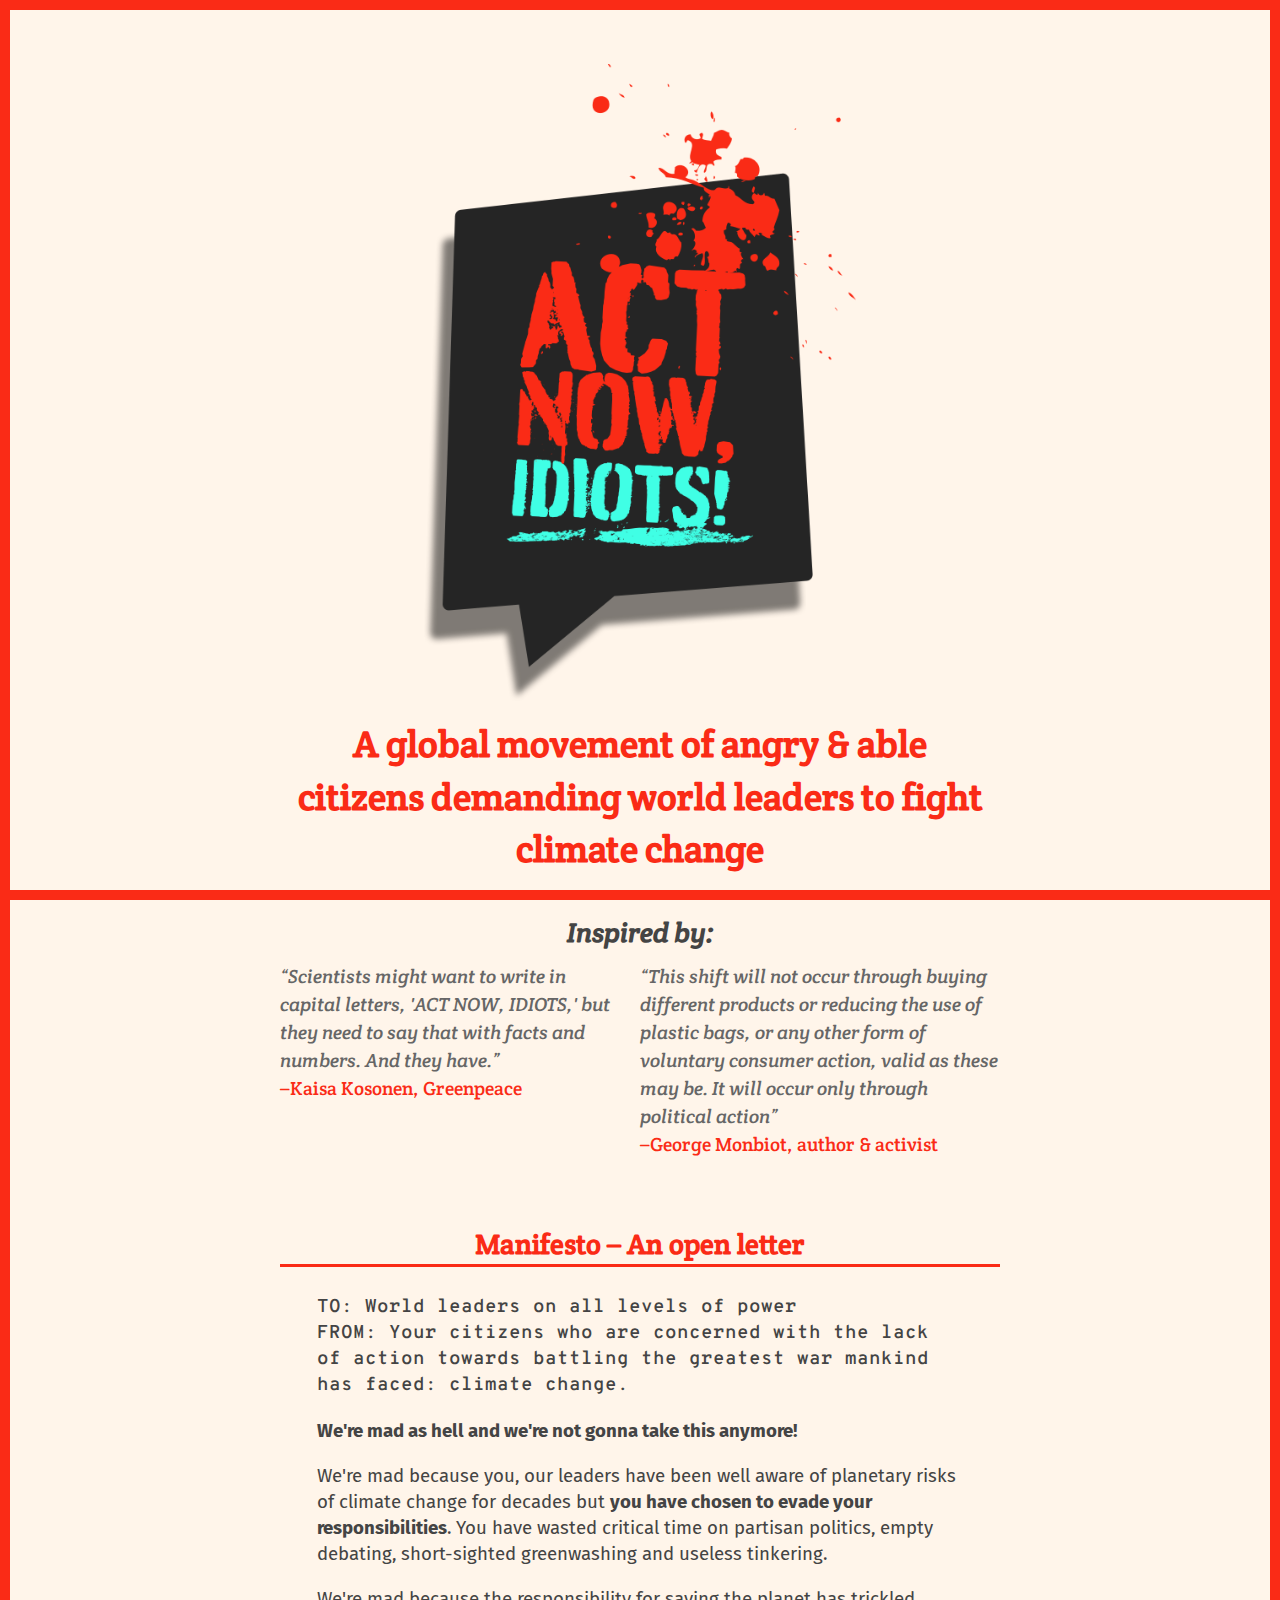
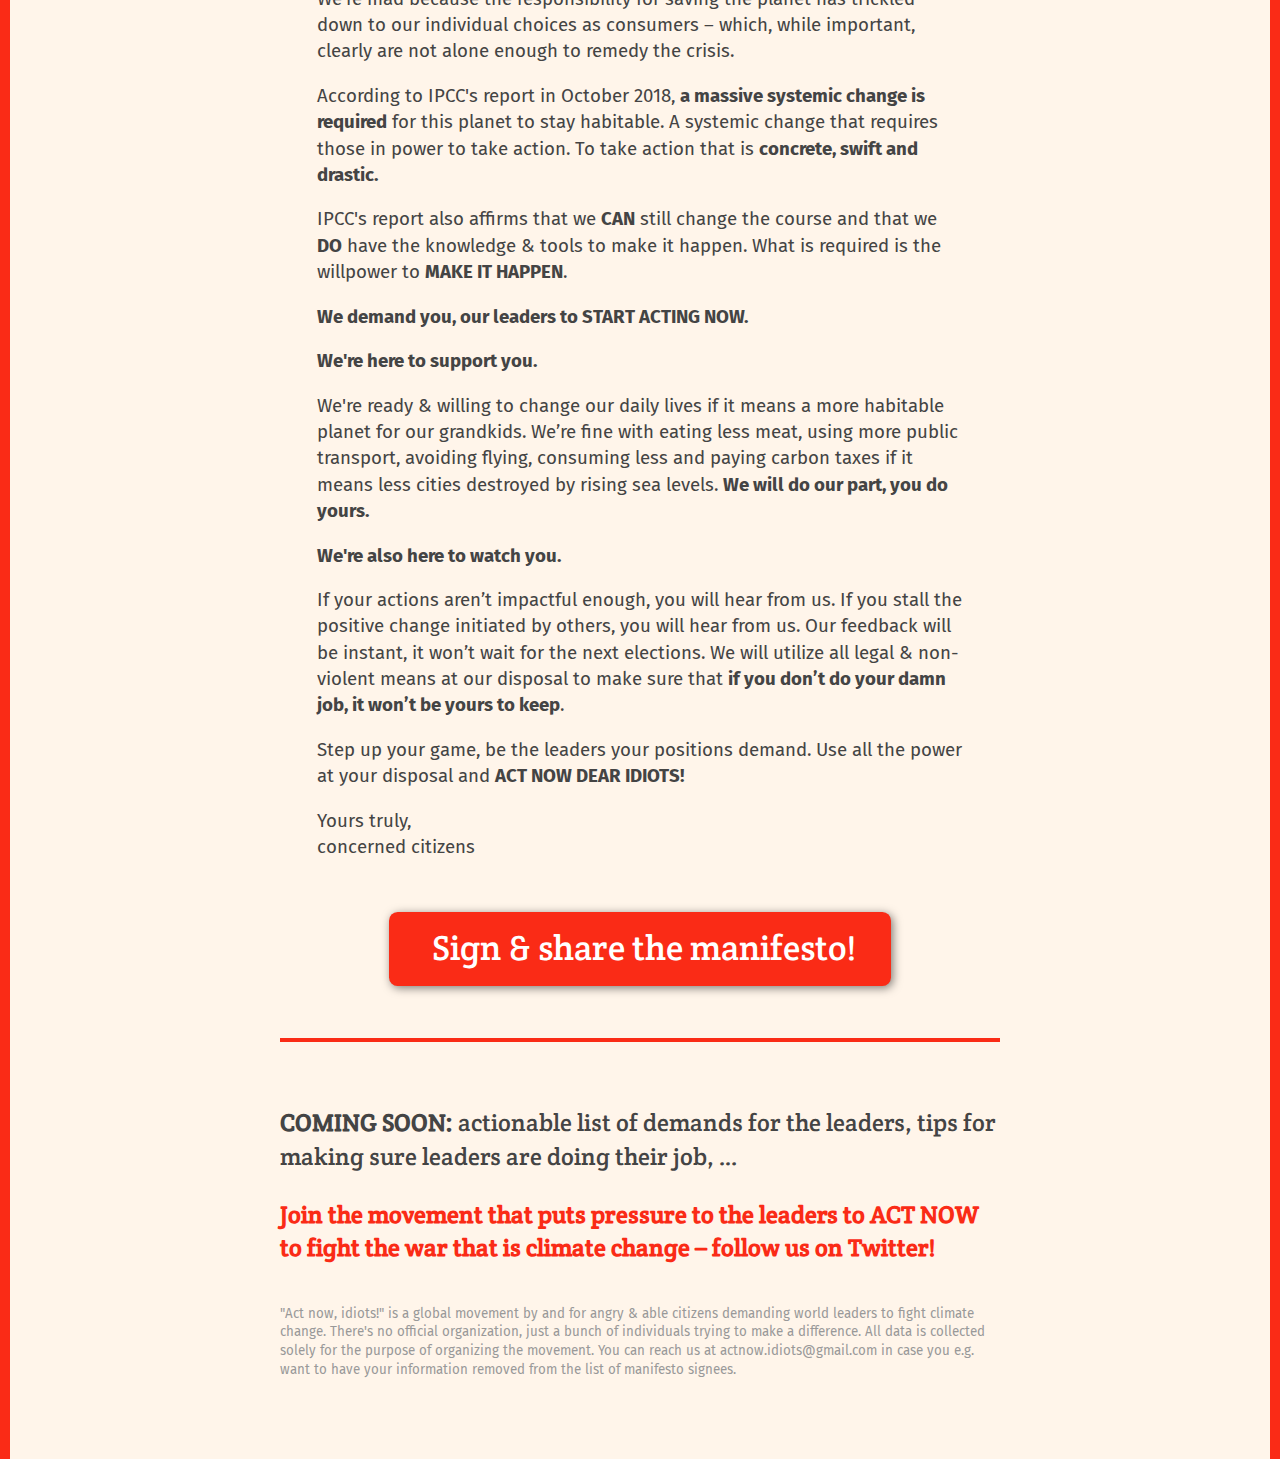
==== index.html @ abe006dc "new sharing image" ====
<!doctype html>
<html class="no-js" lang="en">

<head>
    <meta charset="utf-8">
    <meta http-equiv="x-ua-compatible" content="ie=edge">
    <title>ACT NOW, IDIOTS!</title>
    <meta name="description" content="">
    <meta name="viewport" content="width=device-width, initial-scale=1, shrink-to-fit=no">

    <!-- COMMON TAGS -->
    <meta charset="utf-8">
    <title>ACT NOW, IDIOTS!</title>
    <!-- Search Engine -->
    <meta name="description" content="A global movement of angry & able citizens demanding world leaders to fight climate change">
    <meta name="image" content="http://actnowidiots.org/img/postv2.png">
    <!-- Schema.org for Google -->
    <meta itemprop="name" content="ACT NOW, IDIOTS!">
    <meta itemprop="description" content="A global movement of angry & able citizens demanding world leaders to fight climate change">
    <meta itemprop="image" content="http://actnowidiots.org/img/postv2.png">
    <!-- Twitter -->
    <meta name="twitter:card" content="summary">
    <meta name="twitter:title" content="ACT NOW, IDIOTS!">
    <meta name="twitter:description" content="A global movement of angry & able citizens demanding world leaders to fight climate change">
    <meta name="twitter:site" content="@ActNowIdiots">
    <meta name="twitter:image:src" content="http://actnowidiots.org/img/postv2.png">
    <!-- Open Graph general (Facebook, Pinterest & Google+) -->
    <meta name="og:title" content="ACT NOW, IDIOTS!">
    <meta name="og:description" content="A global movement of angry & able citizens demanding world leaders to fight climate change">
    <meta name="og:image" content="http://actnowidiots.org/img/postv2.png">
    <meta name="og:url" content="http://ActNowIdiots.org">
    <meta name="og:site_name" content="ACT NOW, IDIOTS!">
    <meta name="og:type" content="website">


    <link rel="manifest" href="site.webmanifest">
    <link rel="apple-touch-icon" href="icon.png">
    <!-- Place favicon.ico in the root directory -->
    <link href="https://fonts.googleapis.com/css?family=Crete+Round:400,400i|Fira+Sans:400,700|Overpass+Mono:600" rel="stylesheet">

    <link rel="stylesheet" href="https://use.fontawesome.com/releases/v5.3.1/css/all.css" integrity="sha384-mzrmE5qonljUremFsqc01SB46JvROS7bZs3IO2EmfFsd15uHvIt+Y8vEf7N7fWAU" crossorigin="anonymous">

    <link rel="stylesheet" href="css/normalize.css">
    <link rel="stylesheet" href="css/main.css">
    <script>
        window.onload = function() {

            function getParameterByName(name, url) {
                if (!url) url = window.location.href;
                name = name.replace(/[\[\]]/g, '\\$&');
                var regex = new RegExp('[?&]' + name + '(=([^&#]*)|&|#|$)'),
                    results = regex.exec(url);
                if (!results) return null;
                if (!results[2]) return '';
                return decodeURIComponent(results[2].replace(/\+/g, ' '));
            }

            if (getParameterByName('signed') == "true") {
                document.getElementById('sign').classList.add('hidden');
                document.getElementById('share').classList.remove('hidden');
            }
        };

    </script>
</head>

<body>
    <!--[if lte IE 9]>
    <p class="browserupgrade">You are using an <strong>outdated</strong> browser. Please <a href="https://browsehappy.com/">upgrade your browser</a> to improve your experience and security.</p>
  <![endif]-->

    <article>
        <h1><img src="img/actnowidiots2.png" alt="ACT NOW, IDIOTS!" /></h1>

        <h2>A global movement of angry & able citizens demanding world leaders to fight climate change</h2>

        <h4>Inspired by:</h4>

        <div class="quotes clearfix">
            <blockquote>
                <a href="https://www.bbc.com/news/science-environment-45775309" target="_blank">
                    &ldquo;Scientists might want to write in capital letters, 'ACT NOW, IDIOTS,' but they need to say that with facts and numbers. And they have.&rdquo;
                    <cite>–Kaisa Kosonen, Greenpeace</cite>
                </a>
            </blockquote>

            <blockquote>
                <a href="https://twitter.com/GeorgeMonbiot/status/1049207199527051264" target="_blank">
                    &ldquo;This shift will not occur through buying different products or reducing the use of plastic bags, or any other form of voluntary consumer action, valid as these may be. It will occur only through political action&rdquo;
                    <cite>–George Monbiot, author & activist</cite>
                </a>
            </blockquote>
        </div>
        <section id="manifesto">

            <h3>Manifesto – An open letter</h3>

            <p class="intro">TO: World leaders on all levels of power<br />
                FROM: Your citizens who are concerned with the lack of action towards battling the greatest war mankind has faced: climate change.
            </p>

            
<p><b>We're mad as hell and we're not gonna take this anymore!</b></p>

<p>We're mad because you, our leaders have been well aware of planetary risks of climate change for decades but <b>you have chosen to evade your responsibilities</b>. You have wasted critical time on partisan politics, empty debating, short-sighted greenwashing and useless tinkering.</p>

<p>We're mad because the responsibility for saving the planet has trickled down to our individual choices as consumers – which, while important, clearly are not alone enough to remedy the crisis. </p>

            <p class="marker"><i class="fas fa-angle-double-left"></i> <i class="fas fa-angle-double-right"></i></p>

<p>According to IPCC's report in October 2018, <b>a massive systemic change is required</b> for this planet to stay habitable. A systemic change that requires those in power to take action. To take action that is <b>concrete, swift and drastic.</b></p>

<p>IPCC's report also affirms that we <b>CAN</b> still change the course and that we <b>DO</b> have the knowledge & tools to make it happen. What is required is the willpower to <b>MAKE IT HAPPEN</b>.</p>

            <p><b>We demand you, our leaders to START ACTING NOW.</b></p>


            <p class="marker"><i class="fas fa-angle-double-left"></i> <i class="fas fa-angle-double-right"></i></p>
            
            
            <p><b>We're here to support you.</b></p>

<p>We're ready & willing to change our daily lives if it means a more habitable planet for our grandkids. We’re fine with eating less meat, using more public transport, avoiding flying, consuming less and paying carbon taxes if it means less cities destroyed by rising sea levels. <b>We will do our part, you do yours.</b></p>

            <p class="marker"><i class="fas fa-angle-double-left"></i> <i class="fas fa-angle-double-right"></i></p>

<p><b>We're also here to watch you.</b></p>

<p>If your actions aren’t impactful enough, you will hear from us. If you stall the positive change initiated by others, you will hear from us. Our feedback will be instant, it won’t wait for the next elections. We will utilize all legal & non-violent means at our disposal to make sure that <b>if you don’t do your damn job, it won’t be yours to keep</b>.</p>

<p class="marker"><i class="fas fa-angle-double-left"></i> <i class="fas fa-angle-double-right"></i></p>
            
<p>Step up your game, be the leaders your positions demand. Use all the power at your disposal and <b>ACT NOW DEAR IDIOTS!</b></p>
            

            <p>Yours truly,<br />
                concerned citizens</p>
        </section>


        <section id="sign">

            <button id="sign-button"><i class="fas fa-file-signature"></i> Sign &amp; share the manifesto! </button>

            <script src="https://embed.typeform.com/embed.js"></script>
            <script>
                let popup;
                window.addEventListener('DOMContentLoaded', function() {
                    popup = window.typeformEmbed.makePopup('https://actnowidiots.typeform.com/to/Dj1Xk2', {
                        autoClose: 1,
                        hideHeaders: true,
                        hideFooter: true,
                        onSubmit: function() {
                            console.log('Typeform successfully submitted');
                            window.location.href = 'http://ActNowIdiots.org/?signed=true#share'
                        }
                    });

                })
                document.getElementById('sign-button').addEventListener('click', function() {
                    popup.open();
                });

            </script>
        </section>

        <section id="share" class="hidden">

            <p class="thanks"><i class="far fa-check-circle"></i> Thank you for signing the manifesto!</p>
                <p class="thanks">
            We'll publish the list of signees on this site soon. <b>Now, let's get the word out!</b></p>


            <h3>Send the open letter to leaders</h3>

            <p>Demand your leaders to start making a difference! Send the full open letter them directly via email. Tip: you can usually find your local leaders' email addresses at your local parliament's website!</p>

                <a href="mailto:?subject=Act%20now%2C%20idiots!%20An%20open%20letter%20to%20world%20leaders&body=TO%3A%20World%20leaders%20on%20all%20levels%20of%20power%0AFROM%3A%20Your%20citizens%20who%20are%20concerned%20with%20the%20lack%20of%20action%20towards%20battling%20the%20greatest%20war%20mankind%20has%20faced%3A%20climate%20change.%0A%0AWe're%20mad%20as%20hell%20and%20we're%20not%20gonna%20take%20this%20anymore!%20%0A%0AWe're%20mad%20because%20you%2C%20our%20leaders%20have%20been%20well%20aware%20of%20planetary%20risks%20of%20climate%20change%20for%20decades%20but%20you%20have%20chosen%20to%20evade%20your%20responsibilities.%20You%20have%20wasted%20critical%20time%20on%20partisan%20politics%2C%20empty%20debating%2C%20short-sighted%20greenwashing%20and%20useless%20tinkering.%0A%0AWe're%20mad%20because%20the%20responsibility%20for%20saving%20the%20planet%20has%20trickled%20down%20to%20our%20individual%20choices%20as%20consumers%20%E2%80%93%20which%2C%20while%20important%2C%20clearly%20are%20not%20alone%20enough%20to%20remedy%20the%20crisis.%20%0A%0A%0AAccording%20to%20IPCC's%20report%20in%20October%202018%2C%20a%20massive%20systemic%20change%20is%20required%20for%20this%20planet%20to%20stay%20habitable.%20A%20systemic%20change%20that%20requires%20those%20in%20power%20to%20take%20action.%20To%20take%20action%20that%20is%20concrete%2C%20swift%20and%20drastic.%20%0A%0AIPCC's%20report%20also%20affirms%20that%20we%20CAN%20still%20change%20the%20course%20and%20that%20we%20DO%20have%20the%20knowledge%20%26%20tools%20to%20make%20it%20happen.%20What%20is%20required%20is%20the%20willpower%20to%20MAKE%20IT%20HAPPEN.%20%0A%0AWe%20demand%20you%2C%20our%20leaders%20to%20START%20ACTING%20NOW.%20%0A%0A%0AWe're%20here%20to%20support%20you.%20%0A%0AWe're%20ready%20%26%20willing%20to%20change%20our%20daily%20lives%20if%20it%20means%20a%20more%20habitable%20planet%20for%20our%20grandkids.%20We%E2%80%99re%20fine%20with%20eating%20less%20meat%2C%20using%20more%20public%20transport%2C%20avoiding%20flying%2C%20consuming%20less%20and%20paying%20carbon%20taxes%20if%20it%20means%20less%20cities%20destroyed%20by%20rising%20sea%20levels.%20We%20will%20do%20our%20part%2C%20you%20do%20yours.%0A%0A%0AWe're%20also%20here%20to%20watch%20you.%20%0A%0AIf%20your%20actions%20aren%E2%80%99t%20impactful%20enough%2C%20you%20will%20hear%20from%20us.%20If%20you%20stall%20the%20positive%20change%20initiated%20by%20others%2C%20you%20will%20hear%20from%20us.%20Our%20feedback%20will%20be%20instant%2C%20it%20won%E2%80%99t%20wait%20for%20the%20next%20elections.%20We%20will%20utilize%20all%20legal%20%26%20non-violent%20means%20at%20our%20disposal%20to%20make%20sure%20that%20if%20you%20don%E2%80%99t%20do%20your%20damn%20job%2C%20it%20won%E2%80%99t%20be%20yours%20to%20keep.%0A%0A%0AStep%20up%20your%20game%2C%20be%20the%20leaders%20your%20positions%20demand.%20Use%20all%20the%20power%20at%20your%20disposal%20and%20ACT%20NOW%20DEAR%20IDIOTS!%0A%0AYours%20truly%2C%20%0Aconcerned%20citizens%0A%0A---%0AVisit%20http%3A%2F%2FActNowIdiots.org%20for%20more%20information%0A" class="button"><i class="far fa-envelope"></i> Send it now</a>

            

            <h3>Share the word with your friends</h3>

            <p>
                Are your friends mad as hell too? Get them onboard, share a link to the manifesto with them. Together we're stronger!

                <div class="buttons">
                    <a href="https://twitter.com/intent/tweet?text=I%27m%20mad%20as%20hell%20and%20I%27m%20not%20gonna%20take%20this%20anymore%21%20I%20demand%20our%20leaders%20START%20ACTING%20NOW%20in%20fighting%20climate%20change.%20And%20if%20they%20don%E2%80%99t%20do%20their%20job%20I%20will%20make%20sure%20the%20job%20isn%E2%80%99t%20theirs%20to%20keep%21%0A%0AJoin%20me%20%26%20sign%20the%20manifesto%20at%20http%3A%2F%2FActNowIdiots.org%0A%23ActNowIdiots%0A" target="_blank" class="button small twitter"><i class="fab fa-twitter"></i> Twitter</a>
                    <a href="https://www.facebook.com/sharer/sharer.php?u=http%3A//ActNowIdiots.org" target="_blank" class="button small facebook"><i class="fab fa-facebook-square"></i> Facebook</a>
                    <a href="fb-messenger://share/?link=http%3A//ActNowIdiots.org" target="_blank" class="button small messenger"><i class="fab fa-facebook-messenger"></i> Messenger</a>
                    <a href="https://api.whatsapp.com/send?text=I%27m%20mad%20as%20hell%20and%20I%27m%20not%20gonna%20take%20this%20anymore%21%20I%20demand%20our%20leaders%20START%20ACTING%20NOW%20in%20fighting%20climate%20change.%20And%20if%20they%20don%E2%80%99t%20do%20their%20job%20I%20will%20make%20sure%20the%20job%20isn%E2%80%99t%20theirs%20to%20keep%21%0A%0AJoin%20me%20%26%20sign%20the%20manifesto%20at%20http%3A%2F%2FActNowIdiots.org%0A%23ActNowIdiots%0A" target="_blank" class="button small whatsapp"><i class="fab fa-whatsapp"></i> WhatsApp</a>
                    <a href="mailto:?subject=Join%20me%20in%20demanding%20actions%20on%20climate%20change!&body=I'm%20mad%20as%20hell%20and%20I'm%20not%20gonna%20take%20this%20anymore!%20I%20demand%20our%20leaders%20START%20ACTING%20NOW%20in%20fighting%20climate%20change.%20And%20if%20they%20don%E2%80%99t%20do%20their%20job%20I%20will%20make%20sure%20the%20job%20isn%E2%80%99t%20theirs%20to%20keep!%0A%0AJoin%20me%20%26%20sign%20the%20manifesto%20at%20http%3A%2F%2FActNowIdiots.org%0A%23ActNowIdiots%0A" class="button small email"><i class="far fa-envelope"></i> Email</a>
                </div>
            </p>

        </section>


        <footer>

            <p><b>COMING SOON:</b> actionable list of demands for the leaders, tips for making sure leaders are doing their job, …</p>


            <a href="http://twitter.com/ActNowIdiots"><i class="fab fa-twitter-square"></i> Join the movement that puts pressure to the leaders to ACT NOW to fight the war that is climate change – follow us on Twitter!</a>

            <section id="legal">"Act now, idiots!" is a global movement by and for angry &amp; able citizens demanding world leaders to fight climate change. There's no official organization, just a bunch of individuals trying to make a difference. All data is collected solely for the purpose of organizing the movement. You can reach us at actnow.idiots@gmail.com in case you e.g. want to have your information removed from the list of manifesto signees.</section>

        </footer>

    </article>

    <script>
        window.ga = function() {
            ga.q.push(arguments)
        };
        ga.q = [];
        ga.l = +new Date;
        ga('create', 'UA-127193168-1', 'auto');
        ga('send', 'pageview')

    </script>
    <script src="https://www.google-analytics.com/analytics.js" async defer></script>

</body>

</html>
---- css/main.css ----
/*! HTML5 Boilerplate v6.1.0 | MIT License | https://html5boilerplate.com/ */

/*
 * What follows is the result of much research on cross-browser styling.
 * Credit left inline and big thanks to Nicolas Gallagher, Jonathan Neal,
 * Kroc Camen, and the H5BP dev community and team.
 */

/* ==========================================================================
   Base styles: opinionated defaults
   ========================================================================== */

html {
    color: #444;
    font-size: 1em;
    line-height: 1.4;
}

/*
 * Remove text-shadow in selection highlight:
 * https://twitter.com/miketaylr/status/12228805301
 *
 * Vendor-prefixed and regular ::selection selectors cannot be combined:
 * https://stackoverflow.com/a/16982510/7133471
 *
 * Customize the background color to match your design.
 */

::-moz-selection {
    background: #FA2B16;
    color: white;
    text-shadow: none;
}

::selection {
    background: #FA2B16;
    color: white;
    text-shadow: none;
}

/*
 * A better looking default horizontal rule
 */

hr {
    display: block;
    height: 1px;
    border: 0;
    border-top: 1px solid #ccc;
    margin: 1em 0;
    padding: 0;
}

/*
 * Remove the gap between audio, canvas, iframes,
 * images, videos and the bottom of their containers:
 * https://github.com/h5bp/html5-boilerplate/issues/440
 */

audio,
canvas,
iframe,
img,
svg,
video {
    vertical-align: middle;
}

/*
 * Remove default fieldset styles.
 */

fieldset {
    border: 0;
    margin: 0;
    padding: 0;
}

/*
 * Allow only vertical resizing of textareas.
 */

textarea {
    resize: vertical;
}

/* ==========================================================================
   Browser Upgrade Prompt
   ========================================================================== */

.browserupgrade {
    margin: 0.2em 0;
    background: #ccc;
    color: #000;
    padding: 0.2em 0;
}

/* ==========================================================================
   Author's custom styles
   ========================================================================== */


body:before,
body:after {
    content: "";
    position: fixed;
    background: #FA2B16;
    left: 0;
    right: 0;
    height: 10px;
}

body:before {
    top: 0;
}

body:after {
    bottom: 0;
}

body {
    background-color: #FFF5EA;
    border-left: 10px solid #FA2B16;
    border-right: 10px solid #FA2B16;
    font-family: 'Crete Round', serif;
}

a {
    color: #FA2B16;
    text-decoration: none;
}


article {
    min-height: 80em;
    max-width: 45rem;
    margin: 0 auto;
    padding: 0 2em 5em 2em;
}

h1 {
    text-align: center;
    margin: 0 auto;
    width: 60%;
}

h1 img {
    width: 100%;
    padding: 2em 0;
}

h2 {
    font-size: 28pt;
    margin-top: -1.5em;
    padding: 0.25em;
    color: #FA2B16;
    text-align: center;
}

h3 {
    font-size: 28px;
    text-align: center;
    border-bottom: 3px solid #FA2B16;
    color: #FA2B16;
}

h4 {
    text-align: center;
    margin: 0;
    margin-bottom: -1em;
    font-size: 20pt;
    font-style: italic;
}

.quotes blockquote:first-child {
    width: 47%;
    margin-right: 3%;
}

blockquote {
    margin: 0;
    margin-top: 2em;
    margin-bottom: 2em;
    font-size: 14pt;
    line-height: 1.5;
    float: left;
    width: 50%;
    font-style: italic;
}

blockquote a {
    color: #666;
}

blockquote cite {
    display: block;
    color: #FA2B16;
    font-style: normal;
}

#manifesto p.intro {
    font-weight: 600;
    font-family: 'Overpass Mono', fixed;
}

p {
    font-size: 16pt;
}

#manifesto p {
    font-size: 14pt;
    font-family: 'Fira Sans', sans-serif;
    margin-left: 2em;
    margin-right: 2em;
}



.marker {
    text-align: center;
    color: #888;
}

#sign {
    border-bottom: 4px solid #FA2B16;
}

#sign-embedded {
    border: 1px solid red;
    height: 30em;
    border-radius: 1em;
    background-color: antiquewhite;
}

#share {
    background-color: antiquewhite;
    padding: 2em;
    border-radius: 1em;
    text-align: center;
}

#share p {
    font-family: 'Fira Sans', sans-serif;
}

.thanks {
    font-size: 26pt;
    margin-top: 0;
}

.thanks .far {
    display: block;
    font-size: 250%;
    margin-bottom: 0.2em;

}


button,
.button {
    background-color: #FA2B16;
    color: white;
    font-size: 26pt;
    padding: 0.5em 1em;
    border-radius: 0.25em;
    border: none;
    text-align: center;
    box-shadow: 2px 2px 10px rgba(0, 0, 0, 0.5);
    display: block;
    margin: 0 auto;
    margin-top: 1.5em;
    margin-bottom: 1.5em;
}

button i,
.button i {
    margin-right: 0.25em;
}

.button.small {
    font-family: 'Fira Sans', sans-serif;
    font-size: 16pt;
    display: inline-block;
    margin-top: 0;
    margin-bottom: 0.5em;
    margin-right: 0.5em;
}

.twitter {
    background-color: #1da1f2;
}

.facebook {
    background-color: #4267b2;
}

.messenger {
    background-color: #0084ff;
}

.whatsapp {
    background-color: #01e675;
}

.buttons {
    text-align: center;
    margin-top: 1em;
}

footer {
    max-width: 45rem;
    background-color: #FFF5EA;
    margin-top: 2em;
    padding-top: 2em;
}

footer p {
    width: 100%;
    margin: 0;
    margin-bottom: 1em;
    font-size: 18pt;
}

footer a {
    font-size: 18pt;
    font-weight: bold;
}

#legal {
    font-size: 10pt;
    font-family: 'Fira Sans', sans-serif;
    margin-top: 3em;
    color: #999;
}


/* ==========================================================================
   Helper classes
   ========================================================================== */

/*
 * Hide visually and from screen readers
 */

.hidden {
    display: none !important;
}

.show {
    display: block !important;
}

/*
 * Hide only visually, but have it available for screen readers:
 * https://snook.ca/archives/html_and_css/hiding-content-for-accessibility
 *
 * 1. For long content, line feeds are not interpreted as spaces and small width
 *    causes content to wrap 1 word per line:
 *    https://medium.com/@jessebeach/beware-smushed-off-screen-accessible-text-5952a4c2cbfe
 */

.visuallyhidden {
    border: 0;
    clip: rect(0 0 0 0);
    height: 1px;
    margin: -1px;
    overflow: hidden;
    padding: 0;
    position: absolute;
    width: 1px;
    white-space: nowrap;
    /* 1 */
}

/*
 * Extends the .visuallyhidden class to allow the element
 * to be focusable when navigated to via the keyboard:
 * https://www.drupal.org/node/897638
 */

.visuallyhidden.focusable:active,
.visuallyhidden.focusable:focus {
    clip: auto;
    height: auto;
    margin: 0;
    overflow: visible;
    position: static;
    width: auto;
    white-space: inherit;
}

/*
 * Hide visually and from screen readers, but maintain layout
 */

.invisible {
    visibility: hidden;
}

/*
 * Clearfix: contain floats
 *
 * For modern browsers
 * 1. The space content is one way to avoid an Opera bug when the
 *    `contenteditable` attribute is included anywhere else in the document.
 *    Otherwise it causes space to appear at the top and bottom of elements
 *    that receive the `clearfix` class.
 * 2. The use of `table` rather than `block` is only necessary if using
 *    `:before` to contain the top-margins of child elements.
 */

.clearfix:before,
.clearfix:after {
    content: " ";
    /* 1 */
    display: table;
    /* 2 */
}

.clearfix:after {
    clear: both;
}

/* ==========================================================================
   EXAMPLE Media Queries for Responsive Design.
   These examples override the primary ('mobile first') styles.
   Modify as content requires.
   ========================================================================== */

@media only screen and (max-width: 35em) {

    /* Style adjustments for viewports that meet the condition */


    h1 img {
        padding-top: 1em;
    }

    h2 {
        font-size: 20pt;
        line-height: 1.2;
    }

    h3 {
        font-size: 18pt;
        line-height: 1.1;
    }

    h4 {
        font-size: 16pt;
    }

    blockquote {
        float: none;
        width: 100% !important;
        font-size: 12pt;
        line-height: 1.3;
    }

    p {
        font-size: 12pt;
    }

    #manifesto p {
        font-size: 12pt;
        margin-left: 0;
        margin-right: 0
    }

    #manifesto p.intro {
        font-size: 11pt;
    }

    button,
    .button {
        font-size: 20pt;

    }

    .button.small {
        font-size: 12pt;
    }

    #share {
        padding: 0.75em;
    }

    .thanks {
        font-size: 18pt;
        line-height: 1.1;
    }
}

@media print,
(-webkit-min-device-pixel-ratio: 1.25),
(min-resolution: 1.25dppx),
(min-resolution: 120dpi) {
    /* Style adjustments for high resolution devices */
}

/* ==========================================================================
   Print styles.
   Inlined to avoid the additional HTTP request:
   https://www.phpied.com/delay-loading-your-print-css/
   ========================================================================== */

@media print {

    *,
    *:before,
    *:after {
        background: transparent !important;
        color: #000 !important;
        /* Black prints faster */
        -webkit-box-shadow: none !important;
        box-shadow: none !important;
        text-shadow: none !important;
    }

    a,
    a:visited {
        text-decoration: underline;
    }

    a[href]:after {
        content: " ("attr(href) ")";
    }

    abbr[title]:after {
        content: " ("attr(title) ")";
    }

    /*
     * Don't show links that are fragment identifiers,
     * or use the `javascript:` pseudo protocol
     */

    a[href^="#"]:after,
    a[href^="javascript:"]:after {
        content: "";
    }

    pre {
        white-space: pre-wrap !important;
    }

    pre,
    blockquote {
        border: 1px solid #999;
        page-break-inside: avoid;
    }

    /*
     * Printing Tables:
     * http://css-discuss.incutio.com/wiki/Printing_Tables
     */

    thead {
        display: table-header-group;
    }

    tr,
    img {
        page-break-inside: avoid;
    }

    p,
    h2,
    h3 {
        orphans: 3;
        widows: 3;
    }

    h2,
    h3 {
        page-break-after: avoid;
    }
}
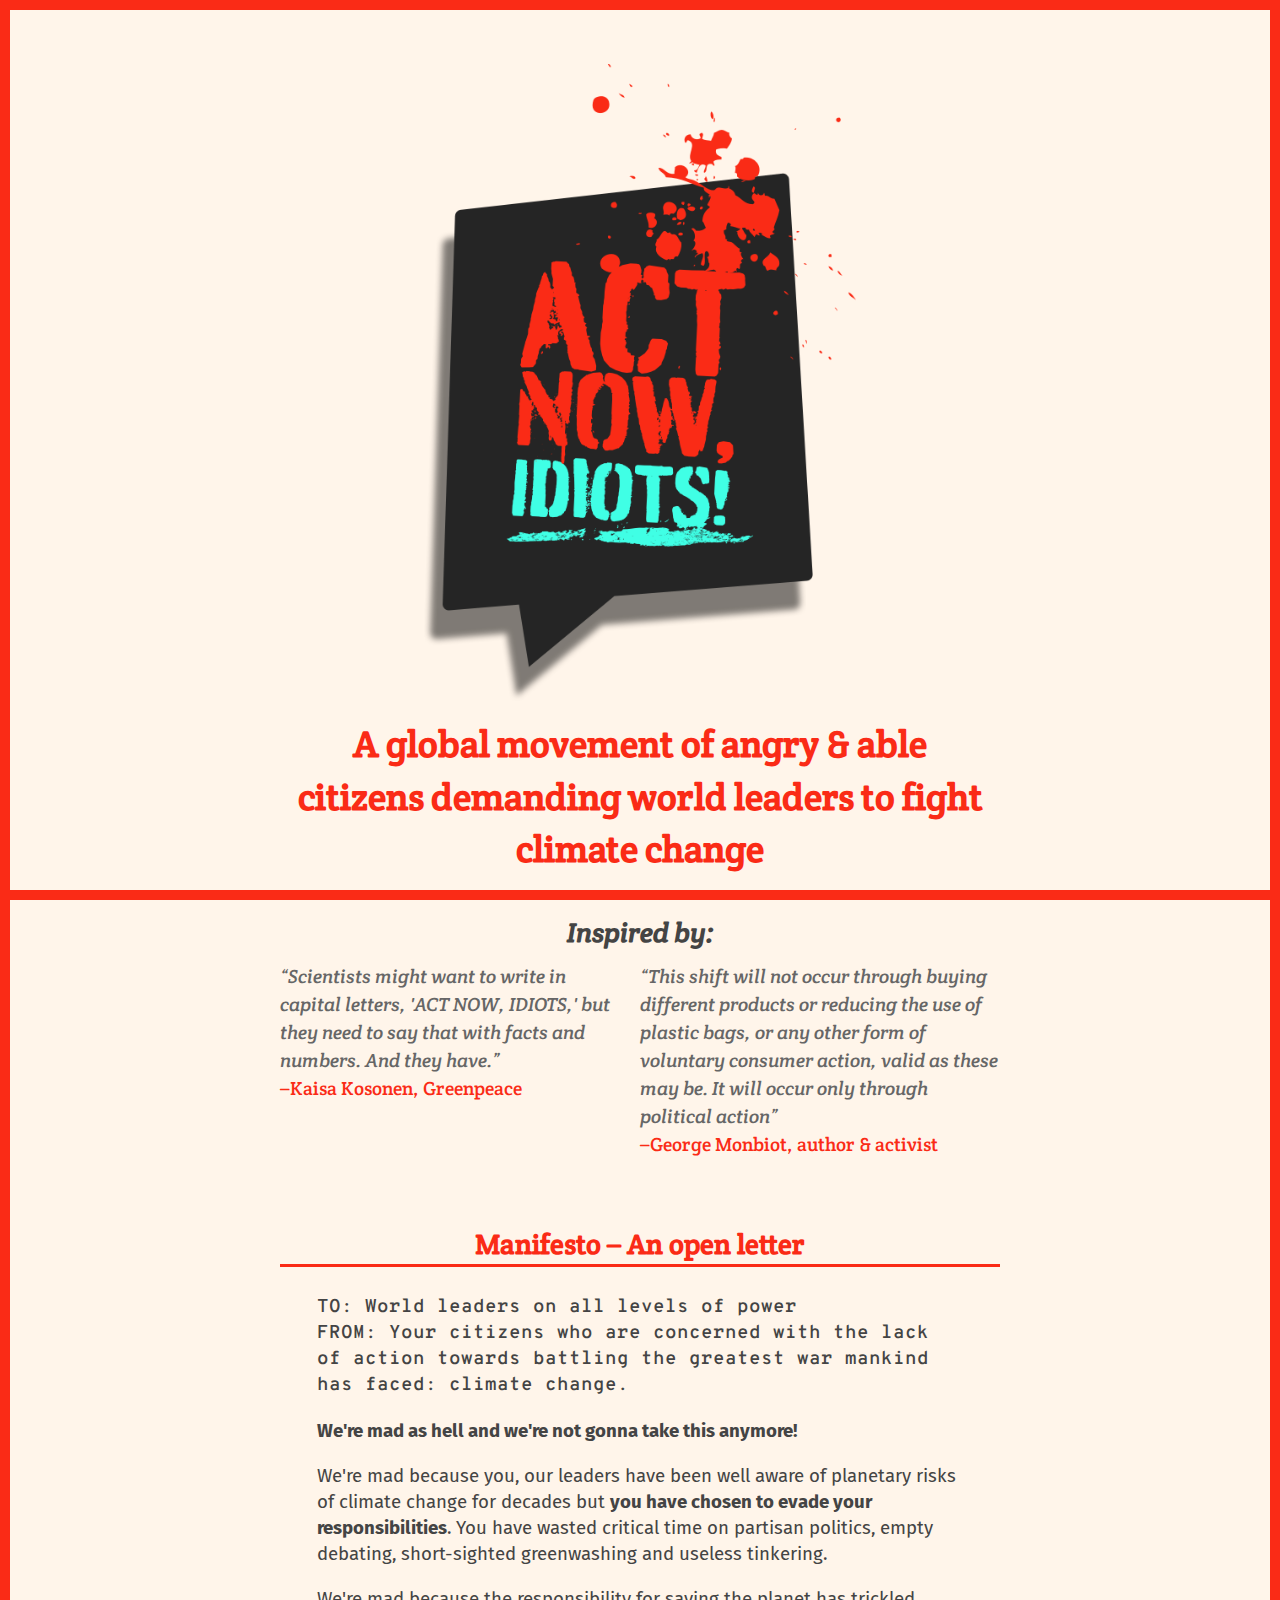
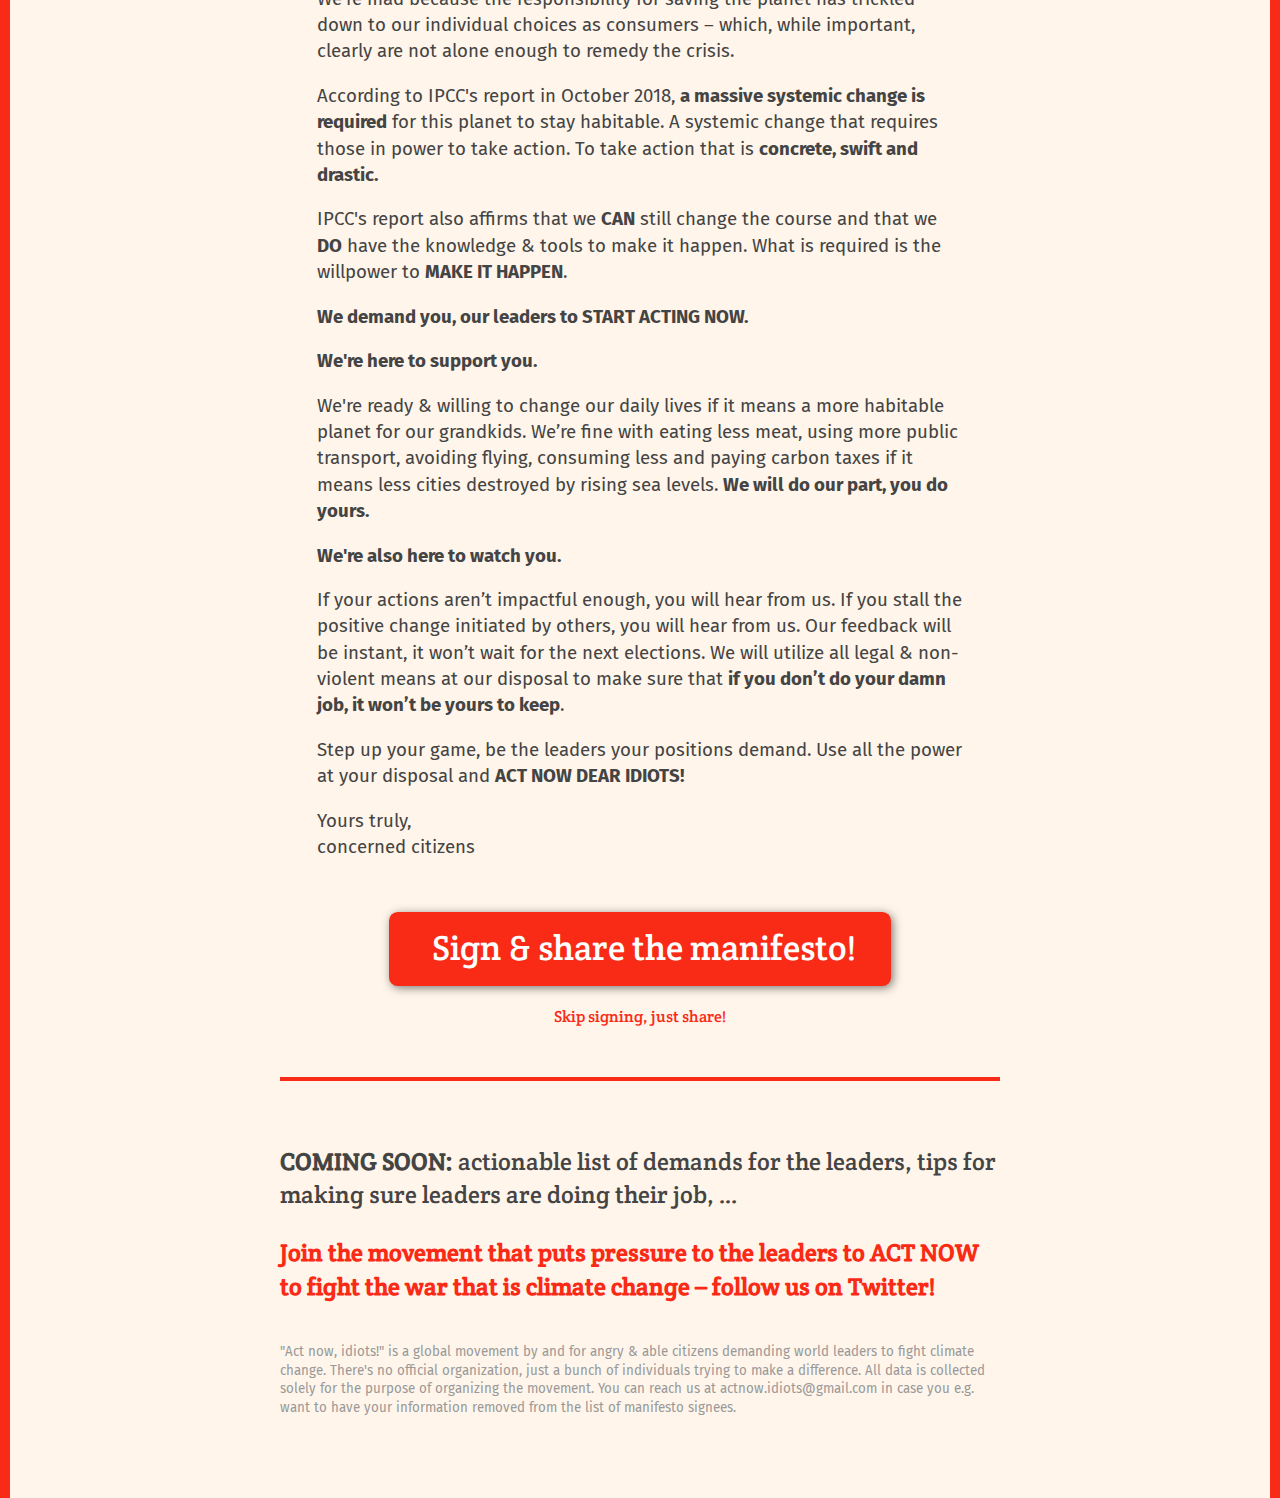
==== commit 852fb983: ""just share" added" ====
--- a/index.html
+++ b/index.html
@@ -59,6 +59,12 @@
                 document.getElementById('sign').classList.add('hidden');
                 document.getElementById('share').classList.remove('hidden');
             }
+            if (getParameterByName('signed') == "skipped") {
+                document.getElementById('sign').classList.add('hidden');
+                document.getElementById('share').classList.remove('hidden');
+                document.getElementById('thanks').classList.add('hidden');
+            }
+
         };
 
     </script>
@@ -99,39 +105,39 @@
                 FROM: Your citizens who are concerned with the lack of action towards battling the greatest war mankind has faced: climate change.
             </p>
 
-            
-<p><b>We're mad as hell and we're not gonna take this anymore!</b></p>
-
-<p>We're mad because you, our leaders have been well aware of planetary risks of climate change for decades but <b>you have chosen to evade your responsibilities</b>. You have wasted critical time on partisan politics, empty debating, short-sighted greenwashing and useless tinkering.</p>
-
-<p>We're mad because the responsibility for saving the planet has trickled down to our individual choices as consumers – which, while important, clearly are not alone enough to remedy the crisis. </p>
-
-            <p class="marker"><i class="fas fa-angle-double-left"></i> <i class="fas fa-angle-double-right"></i></p>
-
-<p>According to IPCC's report in October 2018, <b>a massive systemic change is required</b> for this planet to stay habitable. A systemic change that requires those in power to take action. To take action that is <b>concrete, swift and drastic.</b></p>
-
-<p>IPCC's report also affirms that we <b>CAN</b> still change the course and that we <b>DO</b> have the knowledge & tools to make it happen. What is required is the willpower to <b>MAKE IT HAPPEN</b>.</p>
+
+            <p><b>We're mad as hell and we're not gonna take this anymore!</b></p>
+
+            <p>We're mad because you, our leaders have been well aware of planetary risks of climate change for decades but <b>you have chosen to evade your responsibilities</b>. You have wasted critical time on partisan politics, empty debating, short-sighted greenwashing and useless tinkering.</p>
+
+            <p>We're mad because the responsibility for saving the planet has trickled down to our individual choices as consumers – which, while important, clearly are not alone enough to remedy the crisis. </p>
+
+            <p class="marker"><i class="fas fa-angle-double-left"></i> <i class="fas fa-angle-double-right"></i></p>
+
+            <p>According to IPCC's report in October 2018, <b>a massive systemic change is required</b> for this planet to stay habitable. A systemic change that requires those in power to take action. To take action that is <b>concrete, swift and drastic.</b></p>
+
+            <p>IPCC's report also affirms that we <b>CAN</b> still change the course and that we <b>DO</b> have the knowledge & tools to make it happen. What is required is the willpower to <b>MAKE IT HAPPEN</b>.</p>
 
             <p><b>We demand you, our leaders to START ACTING NOW.</b></p>
 
 
             <p class="marker"><i class="fas fa-angle-double-left"></i> <i class="fas fa-angle-double-right"></i></p>
-            
-            
+
+
             <p><b>We're here to support you.</b></p>
 
-<p>We're ready & willing to change our daily lives if it means a more habitable planet for our grandkids. We’re fine with eating less meat, using more public transport, avoiding flying, consuming less and paying carbon taxes if it means less cities destroyed by rising sea levels. <b>We will do our part, you do yours.</b></p>
-
-            <p class="marker"><i class="fas fa-angle-double-left"></i> <i class="fas fa-angle-double-right"></i></p>
-
-<p><b>We're also here to watch you.</b></p>
-
-<p>If your actions aren’t impactful enough, you will hear from us. If you stall the positive change initiated by others, you will hear from us. Our feedback will be instant, it won’t wait for the next elections. We will utilize all legal & non-violent means at our disposal to make sure that <b>if you don’t do your damn job, it won’t be yours to keep</b>.</p>
-
-<p class="marker"><i class="fas fa-angle-double-left"></i> <i class="fas fa-angle-double-right"></i></p>
-            
-<p>Step up your game, be the leaders your positions demand. Use all the power at your disposal and <b>ACT NOW DEAR IDIOTS!</b></p>
-            
+            <p>We're ready & willing to change our daily lives if it means a more habitable planet for our grandkids. We’re fine with eating less meat, using more public transport, avoiding flying, consuming less and paying carbon taxes if it means less cities destroyed by rising sea levels. <b>We will do our part, you do yours.</b></p>
+
+            <p class="marker"><i class="fas fa-angle-double-left"></i> <i class="fas fa-angle-double-right"></i></p>
+
+            <p><b>We're also here to watch you.</b></p>
+
+            <p>If your actions aren’t impactful enough, you will hear from us. If you stall the positive change initiated by others, you will hear from us. Our feedback will be instant, it won’t wait for the next elections. We will utilize all legal & non-violent means at our disposal to make sure that <b>if you don’t do your damn job, it won’t be yours to keep</b>.</p>
+
+            <p class="marker"><i class="fas fa-angle-double-left"></i> <i class="fas fa-angle-double-right"></i></p>
+
+            <p>Step up your game, be the leaders your positions demand. Use all the power at your disposal and <b>ACT NOW DEAR IDIOTS!</b></p>
+
 
             <p>Yours truly,<br />
                 concerned citizens</p>
@@ -141,6 +147,8 @@
         <section id="sign">
 
             <button id="sign-button"><i class="fas fa-file-signature"></i> Sign &amp; share the manifesto! </button>
+
+            <div id="skip"><a href="http://ActNowIdiots.org/?signed=skipped#share">Skip signing, just share!</a></div>
 
             <script src="https://embed.typeform.com/embed.js"></script>
             <script>
@@ -166,18 +174,60 @@
 
         <section id="share" class="hidden">
 
-            <p class="thanks"><i class="far fa-check-circle"></i> Thank you for signing the manifesto!</p>
+            <div id="thanks">
+                <p class="thanks"><i class="far fa-check-circle"></i> Thank you for signing the manifesto!</p>
                 <p class="thanks">
-            We'll publish the list of signees on this site soon. <b>Now, let's get the word out!</b></p>
-
+                    We'll publish the list of signees on this site soon. <b>Now, let's get the word out!</b></p>
+            </div>
 
             <h3>Send the open letter to leaders</h3>
 
             <p>Demand your leaders to start making a difference! Send the full open letter them directly via email. Tip: you can usually find your local leaders' email addresses at your local parliament's website!</p>
 
-                <a href="mailto:?subject=Act%20now%2C%20idiots!%20An%20open%20letter%20to%20world%20leaders&body=TO%3A%20World%20leaders%20on%20all%20levels%20of%20power%0AFROM%3A%20Your%20citizens%20who%20are%20concerned%20with%20the%20lack%20of%20action%20towards%20battling%20the%20greatest%20war%20mankind%20has%20faced%3A%20climate%20change.%0A%0AWe're%20mad%20as%20hell%20and%20we're%20not%20gonna%20take%20this%20anymore!%20%0A%0AWe're%20mad%20because%20you%2C%20our%20leaders%20have%20been%20well%20aware%20of%20planetary%20risks%20of%20climate%20change%20for%20decades%20but%20you%20have%20chosen%20to%20evade%20your%20responsibilities.%20You%20have%20wasted%20critical%20time%20on%20partisan%20politics%2C%20empty%20debating%2C%20short-sighted%20greenwashing%20and%20useless%20tinkering.%0A%0AWe're%20mad%20because%20the%20responsibility%20for%20saving%20the%20planet%20has%20trickled%20down%20to%20our%20individual%20choices%20as%20consumers%20%E2%80%93%20which%2C%20while%20important%2C%20clearly%20are%20not%20alone%20enough%20to%20remedy%20the%20crisis.%20%0A%0A%0AAccording%20to%20IPCC's%20report%20in%20October%202018%2C%20a%20massive%20systemic%20change%20is%20required%20for%20this%20planet%20to%20stay%20habitable.%20A%20systemic%20change%20that%20requires%20those%20in%20power%20to%20take%20action.%20To%20take%20action%20that%20is%20concrete%2C%20swift%20and%20drastic.%20%0A%0AIPCC's%20report%20also%20affirms%20that%20we%20CAN%20still%20change%20the%20course%20and%20that%20we%20DO%20have%20the%20knowledge%20%26%20tools%20to%20make%20it%20happen.%20What%20is%20required%20is%20the%20willpower%20to%20MAKE%20IT%20HAPPEN.%20%0A%0AWe%20demand%20you%2C%20our%20leaders%20to%20START%20ACTING%20NOW.%20%0A%0A%0AWe're%20here%20to%20support%20you.%20%0A%0AWe're%20ready%20%26%20willing%20to%20change%20our%20daily%20lives%20if%20it%20means%20a%20more%20habitable%20planet%20for%20our%20grandkids.%20We%E2%80%99re%20fine%20with%20eating%20less%20meat%2C%20using%20more%20public%20transport%2C%20avoiding%20flying%2C%20consuming%20less%20and%20paying%20carbon%20taxes%20if%20it%20means%20less%20cities%20destroyed%20by%20rising%20sea%20levels.%20We%20will%20do%20our%20part%2C%20you%20do%20yours.%0A%0A%0AWe're%20also%20here%20to%20watch%20you.%20%0A%0AIf%20your%20actions%20aren%E2%80%99t%20impactful%20enough%2C%20you%20will%20hear%20from%20us.%20If%20you%20stall%20the%20positive%20change%20initiated%20by%20others%2C%20you%20will%20hear%20from%20us.%20Our%20feedback%20will%20be%20instant%2C%20it%20won%E2%80%99t%20wait%20for%20the%20next%20elections.%20We%20will%20utilize%20all%20legal%20%26%20non-violent%20means%20at%20our%20disposal%20to%20make%20sure%20that%20if%20you%20don%E2%80%99t%20do%20your%20damn%20job%2C%20it%20won%E2%80%99t%20be%20yours%20to%20keep.%0A%0A%0AStep%20up%20your%20game%2C%20be%20the%20leaders%20your%20positions%20demand.%20Use%20all%20the%20power%20at%20your%20disposal%20and%20ACT%20NOW%20DEAR%20IDIOTS!%0A%0AYours%20truly%2C%20%0Aconcerned%20citizens%0A%0A---%0AVisit%20http%3A%2F%2FActNowIdiots.org%20for%20more%20information%0A" class="button"><i class="far fa-envelope"></i> Send it now</a>
-
-            
+            <a href="mailto:?subject=Act%20now%2C%20idiots!%20An%20open%20letter%20to%20world%20leaders&body=TO%3A%20World%20leaders%20on%20all%20levels%20of%20power%0AFROM%3A%20Your%20citizens%20who%20are%20concerned%20with%20the%20lack%20of%20action%20towards%20battling%20the%20greatest%20war%20mankind%20has%20faced%3A%20climate%20change.%0A%0AWe're%20mad%20as%20hell%20and%20we're%20not%20gonna%20take%20this%20anymore!%20%0A%0AWe're%20mad%20because%20you%2C%20our%20leaders%20have%20been%20well%20aware%20of%20planetary%20risks%20of%20climate%20change%20for%20decades%20but%20you%20have%20chosen%20to%20evade%20your%20responsibilities.%20You%20have%20wasted%20critical%20time%20on%20partisan%20politics%2C%20empty%20debating%2C%20short-sighted%20greenwashing%20and%20useless%20tinkering.%0A%0AWe're%20mad%20because%20the%20responsibility%20for%20saving%20the%20planet%20has%20trickled%20down%20to%20our%20individual%20choices%20as%20consumers%20%E2%80%93%20which%2C%20while%20important%2C%20clearly%20are%20not%20alone%20enough%20to%20remedy%20the%20crisis.%20%0A%0A%0AAccording%20to%20IPCC's%20report%20in%20October%202018%2C%20a%20massive%20systemic%20change%20is%20required%20for%20this%20planet%20to%20stay%20habitable.%20A%20systemic%20change%20that%20requires%20those%20in%20power%20to%20take%20action.%20To%20take%20action%20that%20is%20concrete%2C%20swift%20and%20drastic.%20%0A%0AIPCC's%20report%20also%20affirms%20that%20we%20CAN%20still%20change%20the%20course%20and%20that%20we%20DO%20have%20the%20knowledge%20%26%20tools%20to%20make%20it%20happen.%20What%20is%20required%20is%20the%20willpower%20to%20MAKE%20IT%20HAPPEN.%20%0A%0AWe%20demand%20you%2C%20our%20leaders%20to%20START%20ACTING%20NOW.%20%0A%0A%0AWe're%20here%20to%20support%20you.%20%0A%0AWe're%20ready%20%26%20willing%20to%20change%20our%20daily%20lives%20if%20it%20means%20a%20more%20habitable%20planet%20for%20our%20grandkids.%20We%E2%80%99re%20fine%20with%20eating%20less%20meat%2C%20using%20more%20public%20transport%2C%20avoiding%20flying%2C%20consuming%20less%20and%20paying%20carbon%20taxes%20if%20it%20means%20less%20cities%20destroyed%20by%20rising%20sea%20levels.%20We%20will%20do%20our%20part%2C%20you%20do%20yours.%0A%0A%0AWe're%20also%20here%20to%20watch%20you.%20%0A%0AIf%20your%20actions%20aren%E2%80%99t%20impactful%20enough%2C%20you%20will%20hear%20from%20us.%20If%20you%20stall%20the%20positive%20change%20initiated%20by%20others%2C%20you%20will%20hear%20from%20us.%20Our%20feedback%20will%20be%20instant%2C%20it%20won%E2%80%99t%20wait%20for%20the%20next%20elections.%20We%20will%20utilize%20all%20legal%20%26%20non-violent%20means%20at%20our%20disposal%20to%20make%20sure%20that%20if%20you%20don%E2%80%99t%20do%20your%20damn%20job%2C%20it%20won%E2%80%99t%20be%20yours%20to%20keep.%0A%0A%0AStep%20up%20your%20game%2C%20be%20the%20leaders%20your%20positions%20demand.%20Use%20all%20the%20power%20at%20your%20disposal%20and%20ACT%20NOW%20DEAR%20IDIOTS!%0A%0AYours%20truly%2C%20%0Aconcerned%20citizens%0A%0A---%0AVisit%20http%3A%2F%2FActNowIdiots.org%20for%20more%20information%0A" class="button"><i class="far fa-envelope"></i> Send it now</a>
+
+            <p><b>From Finland? Hei Suomi & Docventures posse</b>, here are some direct customized links only for you! Let them hear it at Arkadianmäki! (Rest of the world: you'll get your personalized share a bit later…)</p>
+
+
+            Juha Sipilä / Kesk.
+            <a href="mailto:juha.sipila@eduskunta.fi?subject=Act%20now%2C%20idiots!%20An%20open%20letter%20to%20world%20leaders&body=TO%3A%20World%20leaders%20on%20all%20levels%20of%20power%0AFROM%3A%20Your%20citizens%20who%20are%20concerned%20with%20the%20lack%20of%20action%20towards%20battling%20the%20greatest%20war%20mankind%20has%20faced%3A%20climate%20change.%0A%0A%0AWe're%20mad%20as%20hell%20and%20we're%20not%20gonna%20take%20this%20anymore!%20%0A%0AWe're%20mad%20because%20you%2C%20our%20leaders%20have%20been%20well%20aware%20of%20planetary%20risks%20of%20climate%20change%20for%20decades%20but%20you%20have%20chosen%20to%20evade%20your%20responsibilities.%20You%20have%20wasted%20critical%20time%20on%20partisan%20politics%2C%20empty%20debating%2C%20short-sighted%20greenwashing%20and%20useless%20tinkering.%0A%0AWe're%20mad%20because%20the%20responsibility%20for%20saving%20the%20planet%20has%20trickled%20down%20to%20our%20individual%20choices%20as%20consumers%20%E2%80%93%20which%2C%20while%20important%2C%20clearly%20are%20not%20alone%20enough%20to%20remedy%20the%20crisis.%20%0A%0A%0AAccording%20to%20IPCC's%20report%20in%20October%202018%2C%20a%20massive%20systemic%20change%20is%20required%20for%20this%20planet%20to%20stay%20habitable.%20A%20systemic%20change%20that%20requires%20those%20in%20power%20to%20take%20action.%20To%20take%20action%20that%20is%20concrete%2C%20swift%20and%20drastic.%20%0A%0AIPCC's%20report%20also%20affirms%20that%20we%20CAN%20still%20change%20the%20course%20and%20that%20we%20DO%20have%20the%20knowledge%20%26%20tools%20to%20make%20it%20happen.%20What%20is%20required%20is%20the%20willpower%20to%20MAKE%20IT%20HAPPEN.%20%0A%0AWe%20demand%20you%2C%20our%20leaders%20to%20START%20ACTING%20NOW.%20%0A%0A%0AWe're%20here%20to%20support%20you.%20%0A%0AWe're%20ready%20%26%20willing%20to%20change%20our%20daily%20lives%20if%20it%20means%20a%20more%20habitable%20planet%20for%20our%20grandkids.%20We%E2%80%99re%20fine%20with%20eating%20less%20meat%2C%20using%20more%20public%20transport%2C%20avoiding%20flying%2C%20consuming%20less%20and%20paying%20carbon%20taxes%20if%20it%20means%20less%20cities%20destroyed%20by%20rising%20sea%20levels.%20We%20will%20do%20our%20part%2C%20you%20do%20yours.%0A%0A%0AWe're%20also%20here%20to%20watch%20you.%20%0A%0AIf%20your%20actions%20aren%E2%80%99t%20impactful%20enough%2C%20you%20will%20hear%20from%20us.%20If%20you%20stall%20the%20positive%20change%20initiated%20by%20others%2C%20you%20will%20hear%20from%20us.%20Our%20feedback%20will%20be%20instant%2C%20it%20won%E2%80%99t%20wait%20for%20the%20next%20elections.%20We%20will%20utilize%20all%20legal%20%26%20non-violent%20means%20at%20our%20disposal%20to%20make%20sure%20that%20if%20you%20don%E2%80%99t%20do%20your%20damn%20job%2C%20it%20won%E2%80%99t%20be%20yours%20to%20keep.%0A%0A%0AStep%20up%20your%20game%2C%20be%20the%20leaders%20your%20positions%20demand.%20Use%20all%20the%20power%20at%20your%20disposal%20and%20ACT%20NOW%20DEAR%20IDIOTS!%0A%0AYours%20truly%2C%20%0Aconcerned%20citizens%0A%0A---%0AVisit%20http%3A%2F%2FActNowIdiots.org%20for%20more%20information%0A" class="button small">Email</a>
+            <a href="https://twitter.com/intent/tweet?text=Hey%20%40juhasipila%21%20I%27m%20mad%20as%20hell%20and%20I%27m%20not%20gonna%20take%20this%20anymore%21%20I%20demand%20you%20START%20ACTING%20NOW%20in%20fighting%20climate%20change.%20And%20if%20you%20don%E2%80%99t%20do%20your%20job%20I%20will%20make%20sure%20the%20job%20isn%E2%80%99t%20yours%20to%20keep%21%0A%0ARead%20our%20letter%20at%20http%3A%2F%2FActNowIdiots.org%20%23ActNowIdiots%0A" class="button small twitter">Tweet</a><br />
+
+            Petteri Orpo / Kok. <a href="mailto:petteri.orpo@eduskunta.fi?subject=Act%20now%2C%20idiots!%20An%20open%20letter%20to%20world%20leaders&body=TO%3A%20World%20leaders%20on%20all%20levels%20of%20power%0AFROM%3A%20Your%20citizens%20who%20are%20concerned%20with%20the%20lack%20of%20action%20towards%20battling%20the%20greatest%20war%20mankind%20has%20faced%3A%20climate%20change.%0A%0A%0AWe're%20mad%20as%20hell%20and%20we're%20not%20gonna%20take%20this%20anymore!%20%0A%0AWe're%20mad%20because%20you%2C%20our%20leaders%20have%20been%20well%20aware%20of%20planetary%20risks%20of%20climate%20change%20for%20decades%20but%20you%20have%20chosen%20to%20evade%20your%20responsibilities.%20You%20have%20wasted%20critical%20time%20on%20partisan%20politics%2C%20empty%20debating%2C%20short-sighted%20greenwashing%20and%20useless%20tinkering.%0A%0AWe're%20mad%20because%20the%20responsibility%20for%20saving%20the%20planet%20has%20trickled%20down%20to%20our%20individual%20choices%20as%20consumers%20%E2%80%93%20which%2C%20while%20important%2C%20clearly%20are%20not%20alone%20enough%20to%20remedy%20the%20crisis.%20%0A%0A%0AAccording%20to%20IPCC's%20report%20in%20October%202018%2C%20a%20massive%20systemic%20change%20is%20required%20for%20this%20planet%20to%20stay%20habitable.%20A%20systemic%20change%20that%20requires%20those%20in%20power%20to%20take%20action.%20To%20take%20action%20that%20is%20concrete%2C%20swift%20and%20drastic.%20%0A%0AIPCC's%20report%20also%20affirms%20that%20we%20CAN%20still%20change%20the%20course%20and%20that%20we%20DO%20have%20the%20knowledge%20%26%20tools%20to%20make%20it%20happen.%20What%20is%20required%20is%20the%20willpower%20to%20MAKE%20IT%20HAPPEN.%20%0A%0AWe%20demand%20you%2C%20our%20leaders%20to%20START%20ACTING%20NOW.%20%0A%0A%0AWe're%20here%20to%20support%20you.%20%0A%0AWe're%20ready%20%26%20willing%20to%20change%20our%20daily%20lives%20if%20it%20means%20a%20more%20habitable%20planet%20for%20our%20grandkids.%20We%E2%80%99re%20fine%20with%20eating%20less%20meat%2C%20using%20more%20public%20transport%2C%20avoiding%20flying%2C%20consuming%20less%20and%20paying%20carbon%20taxes%20if%20it%20means%20less%20cities%20destroyed%20by%20rising%20sea%20levels.%20We%20will%20do%20our%20part%2C%20you%20do%20yours.%0A%0A%0AWe're%20also%20here%20to%20watch%20you.%20%0A%0AIf%20your%20actions%20aren%E2%80%99t%20impactful%20enough%2C%20you%20will%20hear%20from%20us.%20If%20you%20stall%20the%20positive%20change%20initiated%20by%20others%2C%20you%20will%20hear%20from%20us.%20Our%20feedback%20will%20be%20instant%2C%20it%20won%E2%80%99t%20wait%20for%20the%20next%20elections.%20We%20will%20utilize%20all%20legal%20%26%20non-violent%20means%20at%20our%20disposal%20to%20make%20sure%20that%20if%20you%20don%E2%80%99t%20do%20your%20damn%20job%2C%20it%20won%E2%80%99t%20be%20yours%20to%20keep.%0A%0A%0AStep%20up%20your%20game%2C%20be%20the%20leaders%20your%20positions%20demand.%20Use%20all%20the%20power%20at%20your%20disposal%20and%20ACT%20NOW%20DEAR%20IDIOTS!%0A%0AYours%20truly%2C%20%0Aconcerned%20citizens%0A%0A---%0AVisit%20http%3A%2F%2FActNowIdiots.org%20for%20more%20information%0A" class="button small">Email</a>
+            <a href="https://twitter.com/intent/tweet?text=Hey%20%40petteriorpo%21%20I%27m%20mad%20as%20hell%20and%20I%27m%20not%20gonna%20take%20this%20anymore%21%20I%20demand%20you%20START%20ACTING%20NOW%20in%20fighting%20climate%20change.%20And%20if%20you%20don%E2%80%99t%20do%20your%20job%20I%20will%20make%20sure%20the%20job%20isn%E2%80%99t%20yours%20to%20keep%21%0A%0ARead%20our%20letter%20at%20http%3A%2F%2FActNowIdiots.org%20%23ActNowIdiots%0A" class="button small twitter">Tweet</a><br />
+
+            Sampo Terho / Sin.
+            <a href="mailto:sampo.terho@eduskunta.fi?subject=Act%20now%2C%20idiots!%20An%20open%20letter%20to%20world%20leaders&body=TO%3A%20World%20leaders%20on%20all%20levels%20of%20power%0AFROM%3A%20Your%20citizens%20who%20are%20concerned%20with%20the%20lack%20of%20action%20towards%20battling%20the%20greatest%20war%20mankind%20has%20faced%3A%20climate%20change.%0A%0A%0AWe're%20mad%20as%20hell%20and%20we're%20not%20gonna%20take%20this%20anymore!%20%0A%0AWe're%20mad%20because%20you%2C%20our%20leaders%20have%20been%20well%20aware%20of%20planetary%20risks%20of%20climate%20change%20for%20decades%20but%20you%20have%20chosen%20to%20evade%20your%20responsibilities.%20You%20have%20wasted%20critical%20time%20on%20partisan%20politics%2C%20empty%20debating%2C%20short-sighted%20greenwashing%20and%20useless%20tinkering.%0A%0AWe're%20mad%20because%20the%20responsibility%20for%20saving%20the%20planet%20has%20trickled%20down%20to%20our%20individual%20choices%20as%20consumers%20%E2%80%93%20which%2C%20while%20important%2C%20clearly%20are%20not%20alone%20enough%20to%20remedy%20the%20crisis.%20%0A%0A%0AAccording%20to%20IPCC's%20report%20in%20October%202018%2C%20a%20massive%20systemic%20change%20is%20required%20for%20this%20planet%20to%20stay%20habitable.%20A%20systemic%20change%20that%20requires%20those%20in%20power%20to%20take%20action.%20To%20take%20action%20that%20is%20concrete%2C%20swift%20and%20drastic.%20%0A%0AIPCC's%20report%20also%20affirms%20that%20we%20CAN%20still%20change%20the%20course%20and%20that%20we%20DO%20have%20the%20knowledge%20%26%20tools%20to%20make%20it%20happen.%20What%20is%20required%20is%20the%20willpower%20to%20MAKE%20IT%20HAPPEN.%20%0A%0AWe%20demand%20you%2C%20our%20leaders%20to%20START%20ACTING%20NOW.%20%0A%0A%0AWe're%20here%20to%20support%20you.%20%0A%0AWe're%20ready%20%26%20willing%20to%20change%20our%20daily%20lives%20if%20it%20means%20a%20more%20habitable%20planet%20for%20our%20grandkids.%20We%E2%80%99re%20fine%20with%20eating%20less%20meat%2C%20using%20more%20public%20transport%2C%20avoiding%20flying%2C%20consuming%20less%20and%20paying%20carbon%20taxes%20if%20it%20means%20less%20cities%20destroyed%20by%20rising%20sea%20levels.%20We%20will%20do%20our%20part%2C%20you%20do%20yours.%0A%0A%0AWe're%20also%20here%20to%20watch%20you.%20%0A%0AIf%20your%20actions%20aren%E2%80%99t%20impactful%20enough%2C%20you%20will%20hear%20from%20us.%20If%20you%20stall%20the%20positive%20change%20initiated%20by%20others%2C%20you%20will%20hear%20from%20us.%20Our%20feedback%20will%20be%20instant%2C%20it%20won%E2%80%99t%20wait%20for%20the%20next%20elections.%20We%20will%20utilize%20all%20legal%20%26%20non-violent%20means%20at%20our%20disposal%20to%20make%20sure%20that%20if%20you%20don%E2%80%99t%20do%20your%20damn%20job%2C%20it%20won%E2%80%99t%20be%20yours%20to%20keep.%0A%0A%0AStep%20up%20your%20game%2C%20be%20the%20leaders%20your%20positions%20demand.%20Use%20all%20the%20power%20at%20your%20disposal%20and%20ACT%20NOW%20DEAR%20IDIOTS!%0A%0AYours%20truly%2C%20%0Aconcerned%20citizens%0A%0A---%0AVisit%20http%3A%2F%2FActNowIdiots.org%20for%20more%20information%0A" class="button small">Email</a>
+            <a href="https://twitter.com/intent/tweet?text=Hey%20%40sampoterho%21%20I%27m%20mad%20as%20hell%20and%20I%27m%20not%20gonna%20take%20this%20anymore%21%20I%20demand%20you%20START%20ACTING%20NOW%20in%20fighting%20climate%20change.%20And%20if%20you%20don%E2%80%99t%20do%20your%20job%20I%20will%20make%20sure%20the%20job%20isn%E2%80%99t%20yours%20to%20keep%21%0A%0ARead%20our%20letter%20at%20http%3A%2F%2FActNowIdiots.org%20%23ActNowIdiots%0A" class="button small twitter">Tweet</a><br />
+
+            Antti Rinne / SDP
+            <a href="mailto:antti.rinne@eduskunta.fi?subject=Act%20now%2C%20idiots!%20An%20open%20letter%20to%20world%20leaders&body=TO%3A%20World%20leaders%20on%20all%20levels%20of%20power%0AFROM%3A%20Your%20citizens%20who%20are%20concerned%20with%20the%20lack%20of%20action%20towards%20battling%20the%20greatest%20war%20mankind%20has%20faced%3A%20climate%20change.%0A%0A%0AWe're%20mad%20as%20hell%20and%20we're%20not%20gonna%20take%20this%20anymore!%20%0A%0AWe're%20mad%20because%20you%2C%20our%20leaders%20have%20been%20well%20aware%20of%20planetary%20risks%20of%20climate%20change%20for%20decades%20but%20you%20have%20chosen%20to%20evade%20your%20responsibilities.%20You%20have%20wasted%20critical%20time%20on%20partisan%20politics%2C%20empty%20debating%2C%20short-sighted%20greenwashing%20and%20useless%20tinkering.%0A%0AWe're%20mad%20because%20the%20responsibility%20for%20saving%20the%20planet%20has%20trickled%20down%20to%20our%20individual%20choices%20as%20consumers%20%E2%80%93%20which%2C%20while%20important%2C%20clearly%20are%20not%20alone%20enough%20to%20remedy%20the%20crisis.%20%0A%0A%0AAccording%20to%20IPCC's%20report%20in%20October%202018%2C%20a%20massive%20systemic%20change%20is%20required%20for%20this%20planet%20to%20stay%20habitable.%20A%20systemic%20change%20that%20requires%20those%20in%20power%20to%20take%20action.%20To%20take%20action%20that%20is%20concrete%2C%20swift%20and%20drastic.%20%0A%0AIPCC's%20report%20also%20affirms%20that%20we%20CAN%20still%20change%20the%20course%20and%20that%20we%20DO%20have%20the%20knowledge%20%26%20tools%20to%20make%20it%20happen.%20What%20is%20required%20is%20the%20willpower%20to%20MAKE%20IT%20HAPPEN.%20%0A%0AWe%20demand%20you%2C%20our%20leaders%20to%20START%20ACTING%20NOW.%20%0A%0A%0AWe're%20here%20to%20support%20you.%20%0A%0AWe're%20ready%20%26%20willing%20to%20change%20our%20daily%20lives%20if%20it%20means%20a%20more%20habitable%20planet%20for%20our%20grandkids.%20We%E2%80%99re%20fine%20with%20eating%20less%20meat%2C%20using%20more%20public%20transport%2C%20avoiding%20flying%2C%20consuming%20less%20and%20paying%20carbon%20taxes%20if%20it%20means%20less%20cities%20destroyed%20by%20rising%20sea%20levels.%20We%20will%20do%20our%20part%2C%20you%20do%20yours.%0A%0A%0AWe're%20also%20here%20to%20watch%20you.%20%0A%0AIf%20your%20actions%20aren%E2%80%99t%20impactful%20enough%2C%20you%20will%20hear%20from%20us.%20If%20you%20stall%20the%20positive%20change%20initiated%20by%20others%2C%20you%20will%20hear%20from%20us.%20Our%20feedback%20will%20be%20instant%2C%20it%20won%E2%80%99t%20wait%20for%20the%20next%20elections.%20We%20will%20utilize%20all%20legal%20%26%20non-violent%20means%20at%20our%20disposal%20to%20make%20sure%20that%20if%20you%20don%E2%80%99t%20do%20your%20damn%20job%2C%20it%20won%E2%80%99t%20be%20yours%20to%20keep.%0A%0A%0AStep%20up%20your%20game%2C%20be%20the%20leaders%20your%20positions%20demand.%20Use%20all%20the%20power%20at%20your%20disposal%20and%20ACT%20NOW%20DEAR%20IDIOTS!%0A%0AYours%20truly%2C%20%0Aconcerned%20citizens%0A%0A---%0AVisit%20http%3A%2F%2FActNowIdiots.org%20for%20more%20information%0A" class="button small">Email</a>
+            <a href="https://twitter.com/intent/tweet?text=Hey%20%40anttirinnepj%21%20I%27m%20mad%20as%20hell%20and%20I%27m%20not%20gonna%20take%20this%20anymore%21%20I%20demand%20you%20START%20ACTING%20NOW%20in%20fighting%20climate%20change.%20And%20if%20you%20don%E2%80%99t%20do%20your%20job%20I%20will%20make%20sure%20the%20job%20isn%E2%80%99t%20yours%20to%20keep%21%0A%0ARead%20our%20letter%20at%20http%3A%2F%2FActNowIdiots.org%20%23ActNowIdiots%0A" class="button small twitter">Tweet</a><br />
+
+            Krista Mikkonen / Vihr.
+            <a href="mailto:krista.mikkonen@eduskunta.fi?subject=Act%20now%2C%20idiots!%20An%20open%20letter%20to%20world%20leaders&body=TO%3A%20World%20leaders%20on%20all%20levels%20of%20power%0AFROM%3A%20Your%20citizens%20who%20are%20concerned%20with%20the%20lack%20of%20action%20towards%20battling%20the%20greatest%20war%20mankind%20has%20faced%3A%20climate%20change.%0A%0A%0AWe're%20mad%20as%20hell%20and%20we're%20not%20gonna%20take%20this%20anymore!%20%0A%0AWe're%20mad%20because%20you%2C%20our%20leaders%20have%20been%20well%20aware%20of%20planetary%20risks%20of%20climate%20change%20for%20decades%20but%20you%20have%20chosen%20to%20evade%20your%20responsibilities.%20You%20have%20wasted%20critical%20time%20on%20partisan%20politics%2C%20empty%20debating%2C%20short-sighted%20greenwashing%20and%20useless%20tinkering.%0A%0AWe're%20mad%20because%20the%20responsibility%20for%20saving%20the%20planet%20has%20trickled%20down%20to%20our%20individual%20choices%20as%20consumers%20%E2%80%93%20which%2C%20while%20important%2C%20clearly%20are%20not%20alone%20enough%20to%20remedy%20the%20crisis.%20%0A%0A%0AAccording%20to%20IPCC's%20report%20in%20October%202018%2C%20a%20massive%20systemic%20change%20is%20required%20for%20this%20planet%20to%20stay%20habitable.%20A%20systemic%20change%20that%20requires%20those%20in%20power%20to%20take%20action.%20To%20take%20action%20that%20is%20concrete%2C%20swift%20and%20drastic.%20%0A%0AIPCC's%20report%20also%20affirms%20that%20we%20CAN%20still%20change%20the%20course%20and%20that%20we%20DO%20have%20the%20knowledge%20%26%20tools%20to%20make%20it%20happen.%20What%20is%20required%20is%20the%20willpower%20to%20MAKE%20IT%20HAPPEN.%20%0A%0AWe%20demand%20you%2C%20our%20leaders%20to%20START%20ACTING%20NOW.%20%0A%0A%0AWe're%20here%20to%20support%20you.%20%0A%0AWe're%20ready%20%26%20willing%20to%20change%20our%20daily%20lives%20if%20it%20means%20a%20more%20habitable%20planet%20for%20our%20grandkids.%20We%E2%80%99re%20fine%20with%20eating%20less%20meat%2C%20using%20more%20public%20transport%2C%20avoiding%20flying%2C%20consuming%20less%20and%20paying%20carbon%20taxes%20if%20it%20means%20less%20cities%20destroyed%20by%20rising%20sea%20levels.%20We%20will%20do%20our%20part%2C%20you%20do%20yours.%0A%0A%0AWe're%20also%20here%20to%20watch%20you.%20%0A%0AIf%20your%20actions%20aren%E2%80%99t%20impactful%20enough%2C%20you%20will%20hear%20from%20us.%20If%20you%20stall%20the%20positive%20change%20initiated%20by%20others%2C%20you%20will%20hear%20from%20us.%20Our%20feedback%20will%20be%20instant%2C%20it%20won%E2%80%99t%20wait%20for%20the%20next%20elections.%20We%20will%20utilize%20all%20legal%20%26%20non-violent%20means%20at%20our%20disposal%20to%20make%20sure%20that%20if%20you%20don%E2%80%99t%20do%20your%20damn%20job%2C%20it%20won%E2%80%99t%20be%20yours%20to%20keep.%0A%0A%0AStep%20up%20your%20game%2C%20be%20the%20leaders%20your%20positions%20demand.%20Use%20all%20the%20power%20at%20your%20disposal%20and%20ACT%20NOW%20DEAR%20IDIOTS!%0A%0AYours%20truly%2C%20%0Aconcerned%20citizens%0A%0A---%0AVisit%20http%3A%2F%2FActNowIdiots.org%20for%20more%20information%0A" class="button small">Email </a>
+            <a href="https://twitter.com/intent/tweet?text=Hey%20%40mikkonenkrista%21%20I%27m%20mad%20as%20hell%20and%20I%27m%20not%20gonna%20take%20this%20anymore%21%20I%20demand%20you%20START%20ACTING%20NOW%20in%20fighting%20climate%20change.%20And%20if%20you%20don%E2%80%99t%20do%20your%20job%20I%20will%20make%20sure%20the%20job%20isn%E2%80%99t%20yours%20to%20keep%21%0A%0ARead%20our%20letter%20at%20http%3A%2F%2FActNowIdiots.org%20%23ActNowIdiots%0A" class="button small twitter">Tweet</a><br />
+
+
+            Li Andersson / Vas.
+            <a href="mailto:li.andersson@eduskunta.fi?subject=Act%20now%2C%20idiots!%20An%20open%20letter%20to%20world%20leaders&body=TO%3A%20World%20leaders%20on%20all%20levels%20of%20power%0AFROM%3A%20Your%20citizens%20who%20are%20concerned%20with%20the%20lack%20of%20action%20towards%20battling%20the%20greatest%20war%20mankind%20has%20faced%3A%20climate%20change.%0A%0A%0AWe're%20mad%20as%20hell%20and%20we're%20not%20gonna%20take%20this%20anymore!%20%0A%0AWe're%20mad%20because%20you%2C%20our%20leaders%20have%20been%20well%20aware%20of%20planetary%20risks%20of%20climate%20change%20for%20decades%20but%20you%20have%20chosen%20to%20evade%20your%20responsibilities.%20You%20have%20wasted%20critical%20time%20on%20partisan%20politics%2C%20empty%20debating%2C%20short-sighted%20greenwashing%20and%20useless%20tinkering.%0A%0AWe're%20mad%20because%20the%20responsibility%20for%20saving%20the%20planet%20has%20trickled%20down%20to%20our%20individual%20choices%20as%20consumers%20%E2%80%93%20which%2C%20while%20important%2C%20clearly%20are%20not%20alone%20enough%20to%20remedy%20the%20crisis.%20%0A%0A%0AAccording%20to%20IPCC's%20report%20in%20October%202018%2C%20a%20massive%20systemic%20change%20is%20required%20for%20this%20planet%20to%20stay%20habitable.%20A%20systemic%20change%20that%20requires%20those%20in%20power%20to%20take%20action.%20To%20take%20action%20that%20is%20concrete%2C%20swift%20and%20drastic.%20%0A%0AIPCC's%20report%20also%20affirms%20that%20we%20CAN%20still%20change%20the%20course%20and%20that%20we%20DO%20have%20the%20knowledge%20%26%20tools%20to%20make%20it%20happen.%20What%20is%20required%20is%20the%20willpower%20to%20MAKE%20IT%20HAPPEN.%20%0A%0AWe%20demand%20you%2C%20our%20leaders%20to%20START%20ACTING%20NOW.%20%0A%0A%0AWe're%20here%20to%20support%20you.%20%0A%0AWe're%20ready%20%26%20willing%20to%20change%20our%20daily%20lives%20if%20it%20means%20a%20more%20habitable%20planet%20for%20our%20grandkids.%20We%E2%80%99re%20fine%20with%20eating%20less%20meat%2C%20using%20more%20public%20transport%2C%20avoiding%20flying%2C%20consuming%20less%20and%20paying%20carbon%20taxes%20if%20it%20means%20less%20cities%20destroyed%20by%20rising%20sea%20levels.%20We%20will%20do%20our%20part%2C%20you%20do%20yours.%0A%0A%0AWe're%20also%20here%20to%20watch%20you.%20%0A%0AIf%20your%20actions%20aren%E2%80%99t%20impactful%20enough%2C%20you%20will%20hear%20from%20us.%20If%20you%20stall%20the%20positive%20change%20initiated%20by%20others%2C%20you%20will%20hear%20from%20us.%20Our%20feedback%20will%20be%20instant%2C%20it%20won%E2%80%99t%20wait%20for%20the%20next%20elections.%20We%20will%20utilize%20all%20legal%20%26%20non-violent%20means%20at%20our%20disposal%20to%20make%20sure%20that%20if%20you%20don%E2%80%99t%20do%20your%20damn%20job%2C%20it%20won%E2%80%99t%20be%20yours%20to%20keep.%0A%0A%0AStep%20up%20your%20game%2C%20be%20the%20leaders%20your%20positions%20demand.%20Use%20all%20the%20power%20at%20your%20disposal%20and%20ACT%20NOW%20DEAR%20IDIOTS!%0A%0AYours%20truly%2C%20%0Aconcerned%20citizens%0A%0A---%0AVisit%20http%3A%2F%2FActNowIdiots.org%20for%20more%20information%0A" class="button small">Email </a>
+            <a href="https://twitter.com/intent/tweet?text=Hey%20%40liandersson%21%20I%27m%20mad%20as%20hell%20and%20I%27m%20not%20gonna%20take%20this%20anymore%21%20I%20demand%20you%20START%20ACTING%20NOW%20in%20fighting%20climate%20change.%20And%20if%20you%20don%E2%80%99t%20do%20your%20job%20I%20will%20make%20sure%20the%20job%20isn%E2%80%99t%20yours%20to%20keep%21%0A%0ARead%20our%20letter%20at%20http%3A%2F%2FActNowIdiots.org%20%23ActNowIdiots%0A" class="button small twitter">Tweet</a><br />
+
+
+
+            Anna-Maja Henriksson / RKP <a href="mailto:anna-maja.henriksson@eduskunta.fi?subject=Act%20now%2C%20idiots!%20An%20open%20letter%20to%20world%20leaders&body=TO%3A%20World%20leaders%20on%20all%20levels%20of%20power%0AFROM%3A%20Your%20citizens%20who%20are%20concerned%20with%20the%20lack%20of%20action%20towards%20battling%20the%20greatest%20war%20mankind%20has%20faced%3A%20climate%20change.%0A%0A%0AWe're%20mad%20as%20hell%20and%20we're%20not%20gonna%20take%20this%20anymore!%20%0A%0AWe're%20mad%20because%20you%2C%20our%20leaders%20have%20been%20well%20aware%20of%20planetary%20risks%20of%20climate%20change%20for%20decades%20but%20you%20have%20chosen%20to%20evade%20your%20responsibilities.%20You%20have%20wasted%20critical%20time%20on%20partisan%20politics%2C%20empty%20debating%2C%20short-sighted%20greenwashing%20and%20useless%20tinkering.%0A%0AWe're%20mad%20because%20the%20responsibility%20for%20saving%20the%20planet%20has%20trickled%20down%20to%20our%20individual%20choices%20as%20consumers%20%E2%80%93%20which%2C%20while%20important%2C%20clearly%20are%20not%20alone%20enough%20to%20remedy%20the%20crisis.%20%0A%0A%0AAccording%20to%20IPCC's%20report%20in%20October%202018%2C%20a%20massive%20systemic%20change%20is%20required%20for%20this%20planet%20to%20stay%20habitable.%20A%20systemic%20change%20that%20requires%20those%20in%20power%20to%20take%20action.%20To%20take%20action%20that%20is%20concrete%2C%20swift%20and%20drastic.%20%0A%0AIPCC's%20report%20also%20affirms%20that%20we%20CAN%20still%20change%20the%20course%20and%20that%20we%20DO%20have%20the%20knowledge%20%26%20tools%20to%20make%20it%20happen.%20What%20is%20required%20is%20the%20willpower%20to%20MAKE%20IT%20HAPPEN.%20%0A%0AWe%20demand%20you%2C%20our%20leaders%20to%20START%20ACTING%20NOW.%20%0A%0A%0AWe're%20here%20to%20support%20you.%20%0A%0AWe're%20ready%20%26%20willing%20to%20change%20our%20daily%20lives%20if%20it%20means%20a%20more%20habitable%20planet%20for%20our%20grandkids.%20We%E2%80%99re%20fine%20with%20eating%20less%20meat%2C%20using%20more%20public%20transport%2C%20avoiding%20flying%2C%20consuming%20less%20and%20paying%20carbon%20taxes%20if%20it%20means%20less%20cities%20destroyed%20by%20rising%20sea%20levels.%20We%20will%20do%20our%20part%2C%20you%20do%20yours.%0A%0A%0AWe're%20also%20here%20to%20watch%20you.%20%0A%0AIf%20your%20actions%20aren%E2%80%99t%20impactful%20enough%2C%20you%20will%20hear%20from%20us.%20If%20you%20stall%20the%20positive%20change%20initiated%20by%20others%2C%20you%20will%20hear%20from%20us.%20Our%20feedback%20will%20be%20instant%2C%20it%20won%E2%80%99t%20wait%20for%20the%20next%20elections.%20We%20will%20utilize%20all%20legal%20%26%20non-violent%20means%20at%20our%20disposal%20to%20make%20sure%20that%20if%20you%20don%E2%80%99t%20do%20your%20damn%20job%2C%20it%20won%E2%80%99t%20be%20yours%20to%20keep.%0A%0A%0AStep%20up%20your%20game%2C%20be%20the%20leaders%20your%20positions%20demand.%20Use%20all%20the%20power%20at%20your%20disposal%20and%20ACT%20NOW%20DEAR%20IDIOTS!%0A%0AYours%20truly%2C%20%0Aconcerned%20citizens%0A%0A---%0AVisit%20http%3A%2F%2FActNowIdiots.org%20for%20more%20information%0A" class="button small">Email</a>
+            <a href="https://twitter.com/intent/tweet?text=Hey%20%40anna_maja%21%20I%27m%20mad%20as%20hell%20and%20I%27m%20not%20gonna%20take%20this%20anymore%21%20I%20demand%20you%20START%20ACTING%20NOW%20in%20fighting%20climate%20change.%20And%20if%20you%20don%E2%80%99t%20do%20your%20job%20I%20will%20make%20sure%20the%20job%20isn%E2%80%99t%20yours%20to%20keep%21%0A%0ARead%20our%20letter%20at%20http%3A%2F%2FActNowIdiots.org%20%23ActNowIdiots%0A" class="button small twitter">Tweet</a><br />
+
+
+            Sari Essayah / KD <a href="mailto:sari.essayah@eduskunta.fi?subject=Act%20now%2C%20idiots!%20An%20open%20letter%20to%20world%20leaders&body=TO%3A%20World%20leaders%20on%20all%20levels%20of%20power%0AFROM%3A%20Your%20citizens%20who%20are%20concerned%20with%20the%20lack%20of%20action%20towards%20battling%20the%20greatest%20war%20mankind%20has%20faced%3A%20climate%20change.%0A%0A%0AWe're%20mad%20as%20hell%20and%20we're%20not%20gonna%20take%20this%20anymore!%20%0A%0AWe're%20mad%20because%20you%2C%20our%20leaders%20have%20been%20well%20aware%20of%20planetary%20risks%20of%20climate%20change%20for%20decades%20but%20you%20have%20chosen%20to%20evade%20your%20responsibilities.%20You%20have%20wasted%20critical%20time%20on%20partisan%20politics%2C%20empty%20debating%2C%20short-sighted%20greenwashing%20and%20useless%20tinkering.%0A%0AWe're%20mad%20because%20the%20responsibility%20for%20saving%20the%20planet%20has%20trickled%20down%20to%20our%20individual%20choices%20as%20consumers%20%E2%80%93%20which%2C%20while%20important%2C%20clearly%20are%20not%20alone%20enough%20to%20remedy%20the%20crisis.%20%0A%0A%0AAccording%20to%20IPCC's%20report%20in%20October%202018%2C%20a%20massive%20systemic%20change%20is%20required%20for%20this%20planet%20to%20stay%20habitable.%20A%20systemic%20change%20that%20requires%20those%20in%20power%20to%20take%20action.%20To%20take%20action%20that%20is%20concrete%2C%20swift%20and%20drastic.%20%0A%0AIPCC's%20report%20also%20affirms%20that%20we%20CAN%20still%20change%20the%20course%20and%20that%20we%20DO%20have%20the%20knowledge%20%26%20tools%20to%20make%20it%20happen.%20What%20is%20required%20is%20the%20willpower%20to%20MAKE%20IT%20HAPPEN.%20%0A%0AWe%20demand%20you%2C%20our%20leaders%20to%20START%20ACTING%20NOW.%20%0A%0A%0AWe're%20here%20to%20support%20you.%20%0A%0AWe're%20ready%20%26%20willing%20to%20change%20our%20daily%20lives%20if%20it%20means%20a%20more%20habitable%20planet%20for%20our%20grandkids.%20We%E2%80%99re%20fine%20with%20eating%20less%20meat%2C%20using%20more%20public%20transport%2C%20avoiding%20flying%2C%20consuming%20less%20and%20paying%20carbon%20taxes%20if%20it%20means%20less%20cities%20destroyed%20by%20rising%20sea%20levels.%20We%20will%20do%20our%20part%2C%20you%20do%20yours.%0A%0A%0AWe're%20also%20here%20to%20watch%20you.%20%0A%0AIf%20your%20actions%20aren%E2%80%99t%20impactful%20enough%2C%20you%20will%20hear%20from%20us.%20If%20you%20stall%20the%20positive%20change%20initiated%20by%20others%2C%20you%20will%20hear%20from%20us.%20Our%20feedback%20will%20be%20instant%2C%20it%20won%E2%80%99t%20wait%20for%20the%20next%20elections.%20We%20will%20utilize%20all%20legal%20%26%20non-violent%20means%20at%20our%20disposal%20to%20make%20sure%20that%20if%20you%20don%E2%80%99t%20do%20your%20damn%20job%2C%20it%20won%E2%80%99t%20be%20yours%20to%20keep.%0A%0A%0AStep%20up%20your%20game%2C%20be%20the%20leaders%20your%20positions%20demand.%20Use%20all%20the%20power%20at%20your%20disposal%20and%20ACT%20NOW%20DEAR%20IDIOTS!%0A%0AYours%20truly%2C%20%0Aconcerned%20citizens%0A%0A---%0AVisit%20http%3A%2F%2FActNowIdiots.org%20for%20more%20information%0A" class="button small">Email </a>
+            <a href="https://twitter.com/intent/tweet?text=Hey%20%40sariessayah%21%20I%27m%20mad%20as%20hell%20and%20I%27m%20not%20gonna%20take%20this%20anymore%21%20I%20demand%20you%20START%20ACTING%20NOW%20in%20fighting%20climate%20change.%20And%20if%20you%20don%E2%80%99t%20do%20your%20job%20I%20will%20make%20sure%20the%20job%20isn%E2%80%99t%20yours%20to%20keep%21%0A%0ARead%20our%20letter%20at%20http%3A%2F%2FActNowIdiots.org%20%23ActNowIdiots%0A" class="button small twitter">Tweet</a><br />
+
+
+            Jussi Halla-aho / PS <a href="mailto:jussi.halla-aho@eduskunta.fi?subject=Act%20now%2C%20idiots!%20An%20open%20letter%20to%20world%20leaders&body=TO%3A%20World%20leaders%20on%20all%20levels%20of%20power%0AFROM%3A%20Your%20citizens%20who%20are%20concerned%20with%20the%20lack%20of%20action%20towards%20battling%20the%20greatest%20war%20mankind%20has%20faced%3A%20climate%20change.%0A%0A%0AWe're%20mad%20as%20hell%20and%20we're%20not%20gonna%20take%20this%20anymore!%20%0A%0AWe're%20mad%20because%20you%2C%20our%20leaders%20have%20been%20well%20aware%20of%20planetary%20risks%20of%20climate%20change%20for%20decades%20but%20you%20have%20chosen%20to%20evade%20your%20responsibilities.%20You%20have%20wasted%20critical%20time%20on%20partisan%20politics%2C%20empty%20debating%2C%20short-sighted%20greenwashing%20and%20useless%20tinkering.%0A%0AWe're%20mad%20because%20the%20responsibility%20for%20saving%20the%20planet%20has%20trickled%20down%20to%20our%20individual%20choices%20as%20consumers%20%E2%80%93%20which%2C%20while%20important%2C%20clearly%20are%20not%20alone%20enough%20to%20remedy%20the%20crisis.%20%0A%0A%0AAccording%20to%20IPCC's%20report%20in%20October%202018%2C%20a%20massive%20systemic%20change%20is%20required%20for%20this%20planet%20to%20stay%20habitable.%20A%20systemic%20change%20that%20requires%20those%20in%20power%20to%20take%20action.%20To%20take%20action%20that%20is%20concrete%2C%20swift%20and%20drastic.%20%0A%0AIPCC's%20report%20also%20affirms%20that%20we%20CAN%20still%20change%20the%20course%20and%20that%20we%20DO%20have%20the%20knowledge%20%26%20tools%20to%20make%20it%20happen.%20What%20is%20required%20is%20the%20willpower%20to%20MAKE%20IT%20HAPPEN.%20%0A%0AWe%20demand%20you%2C%20our%20leaders%20to%20START%20ACTING%20NOW.%20%0A%0A%0AWe're%20here%20to%20support%20you.%20%0A%0AWe're%20ready%20%26%20willing%20to%20change%20our%20daily%20lives%20if%20it%20means%20a%20more%20habitable%20planet%20for%20our%20grandkids.%20We%E2%80%99re%20fine%20with%20eating%20less%20meat%2C%20using%20more%20public%20transport%2C%20avoiding%20flying%2C%20consuming%20less%20and%20paying%20carbon%20taxes%20if%20it%20means%20less%20cities%20destroyed%20by%20rising%20sea%20levels.%20We%20will%20do%20our%20part%2C%20you%20do%20yours.%0A%0A%0AWe're%20also%20here%20to%20watch%20you.%20%0A%0AIf%20your%20actions%20aren%E2%80%99t%20impactful%20enough%2C%20you%20will%20hear%20from%20us.%20If%20you%20stall%20the%20positive%20change%20initiated%20by%20others%2C%20you%20will%20hear%20from%20us.%20Our%20feedback%20will%20be%20instant%2C%20it%20won%E2%80%99t%20wait%20for%20the%20next%20elections.%20We%20will%20utilize%20all%20legal%20%26%20non-violent%20means%20at%20our%20disposal%20to%20make%20sure%20that%20if%20you%20don%E2%80%99t%20do%20your%20damn%20job%2C%20it%20won%E2%80%99t%20be%20yours%20to%20keep.%0A%0A%0AStep%20up%20your%20game%2C%20be%20the%20leaders%20your%20positions%20demand.%20Use%20all%20the%20power%20at%20your%20disposal%20and%20ACT%20NOW%20DEAR%20IDIOTS!%0A%0AYours%20truly%2C%20%0Aconcerned%20citizens%0A%0A---%0AVisit%20http%3A%2F%2FActNowIdiots.org%20for%20more%20information%0A" class="button small">Email </a>
+            <a href="https://twitter.com/intent/tweet?text=Hey%20%40halla_aho%21%20I%27m%20mad%20as%20hell%20and%20I%27m%20not%20gonna%20take%20this%20anymore%21%20I%20demand%20you%20START%20ACTING%20NOW%20in%20fighting%20climate%20change.%20And%20if%20you%20don%E2%80%99t%20do%20your%20job%20I%20will%20make%20sure%20the%20job%20isn%E2%80%99t%20yours%20to%20keep%21%0A%0ARead%20our%20letter%20at%20http%3A%2F%2FActNowIdiots.org%20%23ActNowIdiots%0A" class="button small twitter">Tweet</a><br />
+
+
+
 
             <h3>Share the word with your friends</h3>
 
--- a/css/main.css
+++ b/css/main.css
@@ -230,6 +230,12 @@
     height: 30em;
     border-radius: 1em;
     background-color: antiquewhite;
+}
+
+#skip {
+    text-align: center;
+    margin-top: -2em;
+    margin-bottom: 3em;
 }
 
 #share {
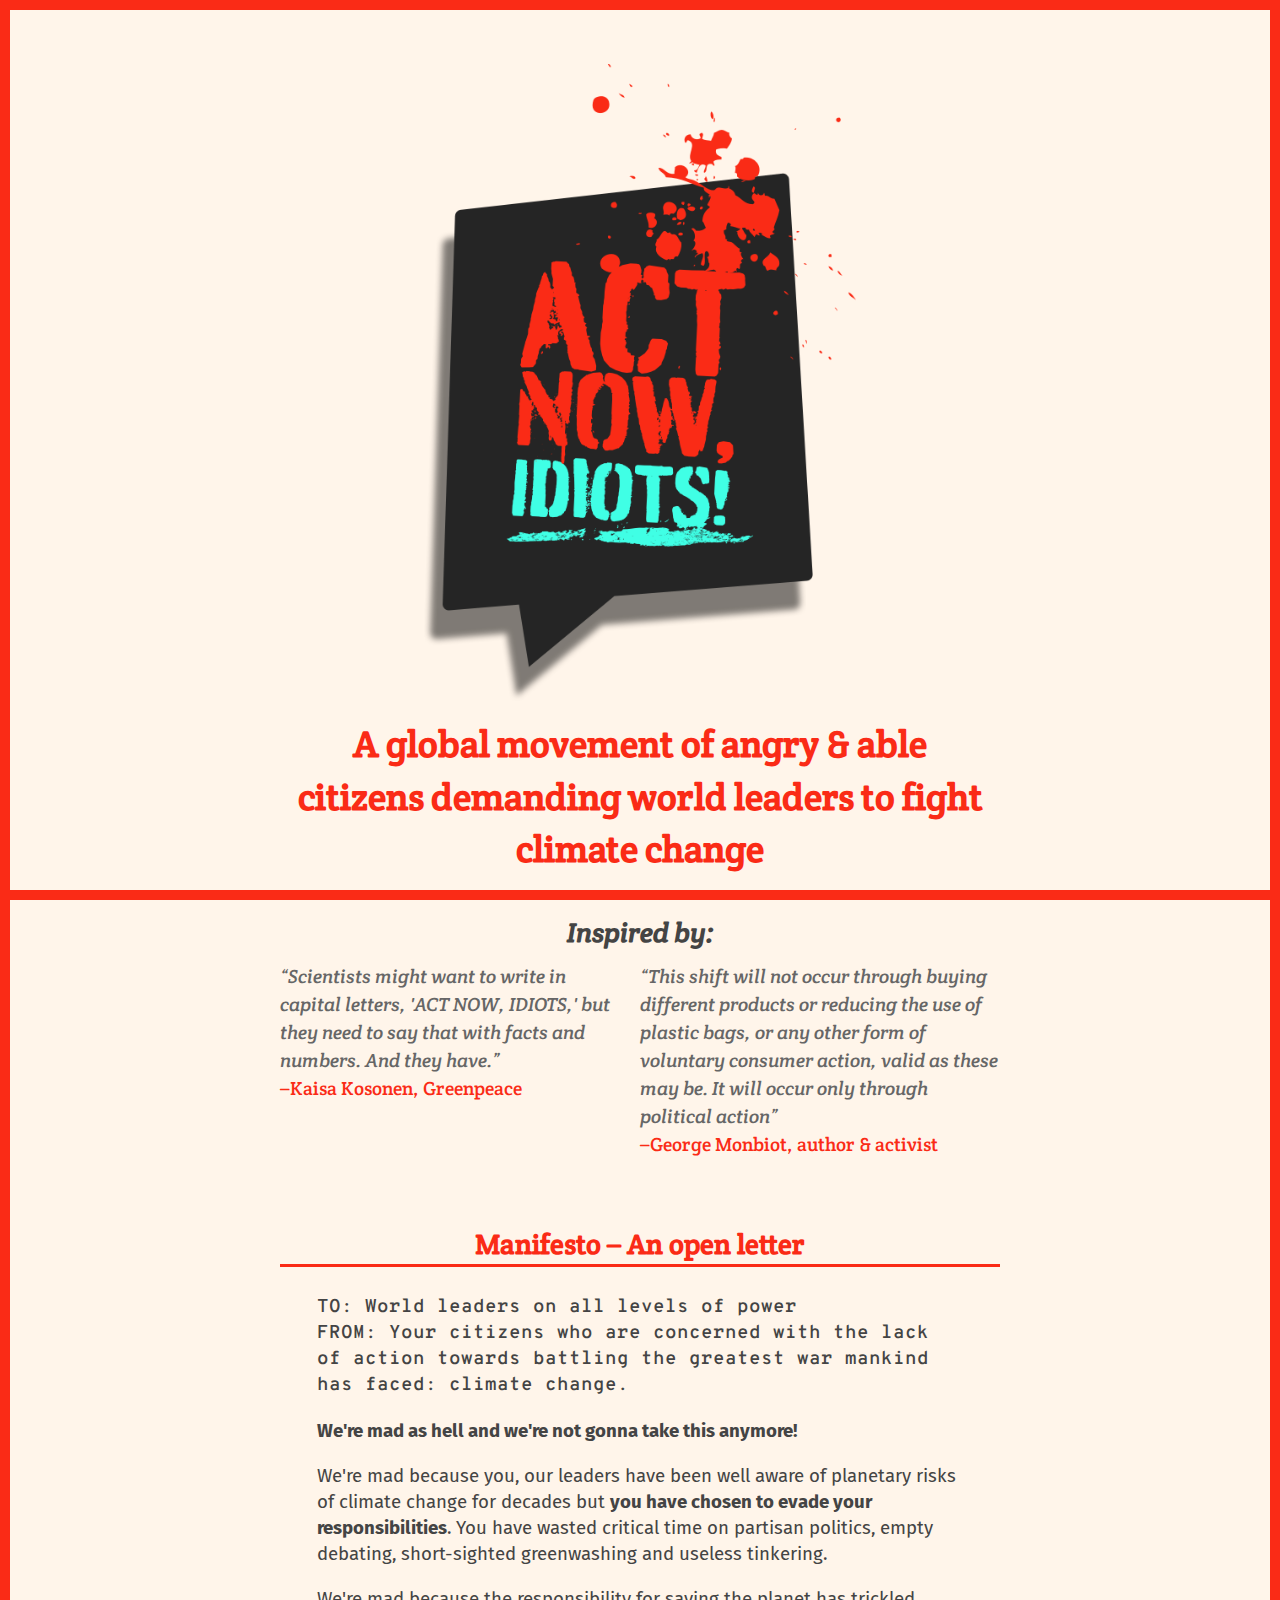
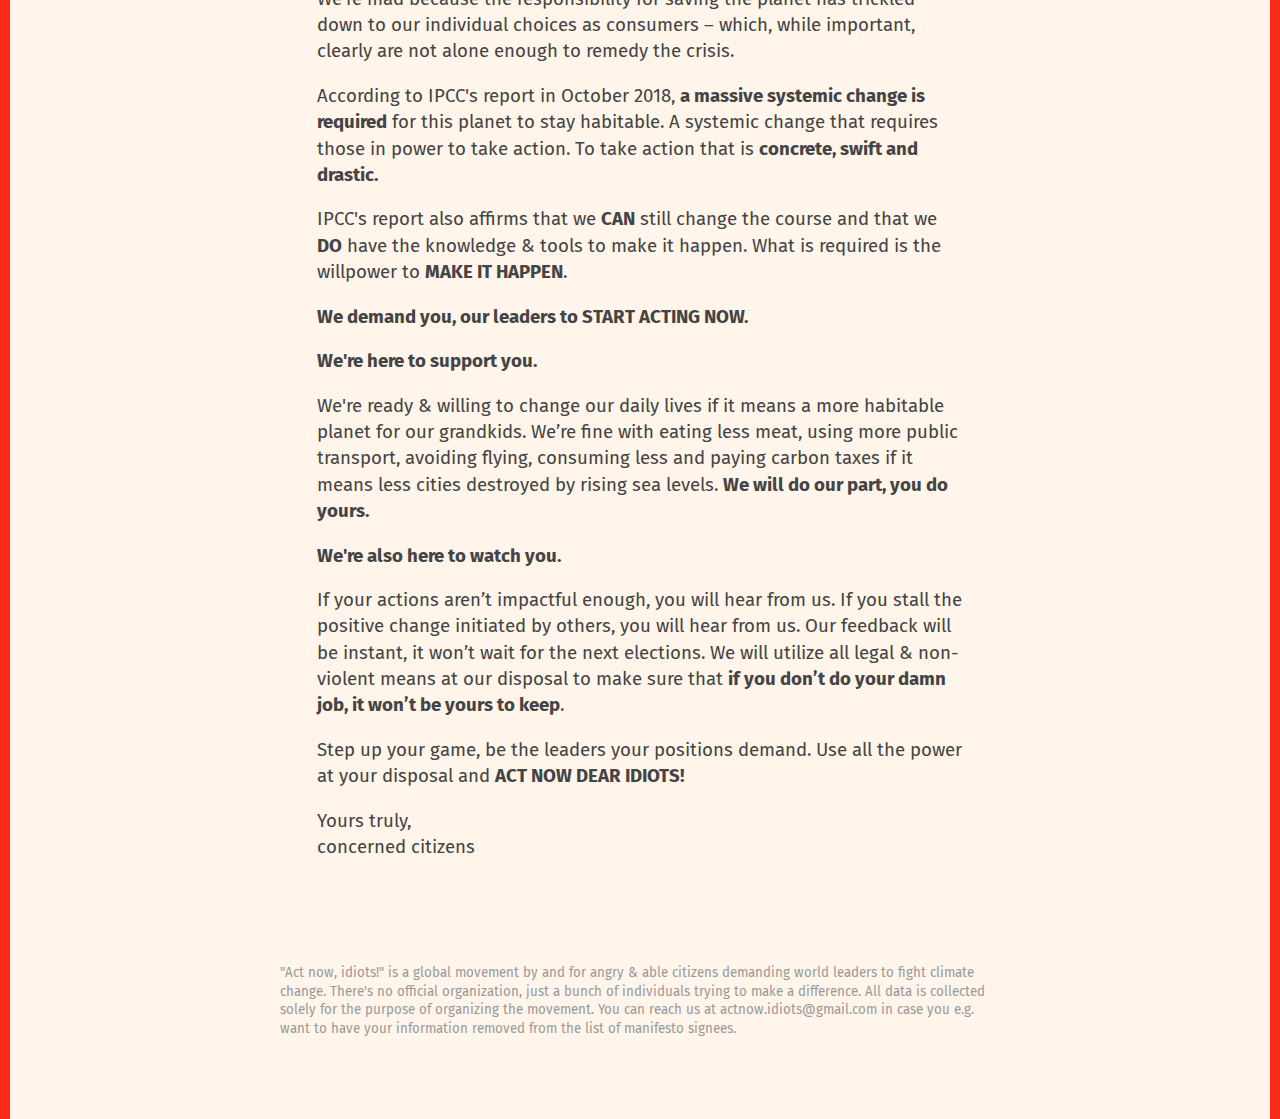
==== commit 6977d882: "Update index.html" ====
--- a/index.html
+++ b/index.html
@@ -144,114 +144,10 @@
         </section>
 
 
-        <section id="sign">
-
-            <button id="sign-button"><i class="fas fa-file-signature"></i> Sign &amp; share the manifesto! </button>
-
-            <div id="skip"><a href="http://ActNowIdiots.org/?signed=skipped#share">Skip signing, just share!</a></div>
-
-            <script src="https://embed.typeform.com/embed.js"></script>
-            <script>
-                let popup;
-                window.addEventListener('DOMContentLoaded', function() {
-                    popup = window.typeformEmbed.makePopup('https://actnowidiots.typeform.com/to/Dj1Xk2', {
-                        autoClose: 1,
-                        hideHeaders: true,
-                        hideFooter: true,
-                        onSubmit: function() {
-                            console.log('Typeform successfully submitted');
-                            window.location.href = 'http://ActNowIdiots.org/?signed=true#share'
-                        }
-                    });
-
-                })
-                document.getElementById('sign-button').addEventListener('click', function() {
-                    popup.open();
-                });
-
-            </script>
-        </section>
-
-        <section id="share" class="hidden">
-
-            <div id="thanks">
-                <p class="thanks"><i class="far fa-check-circle"></i> Thank you for signing the manifesto!</p>
-                <p class="thanks">
-                    We'll publish the list of signees on this site soon. <b>Now, let's get the word out!</b></p>
-            </div>
-
-            <h3>Send the open letter to leaders</h3>
-
-            <p>Demand your leaders to start making a difference! Send the full open letter them directly via email. Tip: you can usually find your local leaders' email addresses at your local parliament's website!</p>
-
-            <a href="mailto:?subject=Act%20now%2C%20idiots!%20An%20open%20letter%20to%20world%20leaders&body=TO%3A%20World%20leaders%20on%20all%20levels%20of%20power%0AFROM%3A%20Your%20citizens%20who%20are%20concerned%20with%20the%20lack%20of%20action%20towards%20battling%20the%20greatest%20war%20mankind%20has%20faced%3A%20climate%20change.%0A%0AWe're%20mad%20as%20hell%20and%20we're%20not%20gonna%20take%20this%20anymore!%20%0A%0AWe're%20mad%20because%20you%2C%20our%20leaders%20have%20been%20well%20aware%20of%20planetary%20risks%20of%20climate%20change%20for%20decades%20but%20you%20have%20chosen%20to%20evade%20your%20responsibilities.%20You%20have%20wasted%20critical%20time%20on%20partisan%20politics%2C%20empty%20debating%2C%20short-sighted%20greenwashing%20and%20useless%20tinkering.%0A%0AWe're%20mad%20because%20the%20responsibility%20for%20saving%20the%20planet%20has%20trickled%20down%20to%20our%20individual%20choices%20as%20consumers%20%E2%80%93%20which%2C%20while%20important%2C%20clearly%20are%20not%20alone%20enough%20to%20remedy%20the%20crisis.%20%0A%0A%0AAccording%20to%20IPCC's%20report%20in%20October%202018%2C%20a%20massive%20systemic%20change%20is%20required%20for%20this%20planet%20to%20stay%20habitable.%20A%20systemic%20change%20that%20requires%20those%20in%20power%20to%20take%20action.%20To%20take%20action%20that%20is%20concrete%2C%20swift%20and%20drastic.%20%0A%0AIPCC's%20report%20also%20affirms%20that%20we%20CAN%20still%20change%20the%20course%20and%20that%20we%20DO%20have%20the%20knowledge%20%26%20tools%20to%20make%20it%20happen.%20What%20is%20required%20is%20the%20willpower%20to%20MAKE%20IT%20HAPPEN.%20%0A%0AWe%20demand%20you%2C%20our%20leaders%20to%20START%20ACTING%20NOW.%20%0A%0A%0AWe're%20here%20to%20support%20you.%20%0A%0AWe're%20ready%20%26%20willing%20to%20change%20our%20daily%20lives%20if%20it%20means%20a%20more%20habitable%20planet%20for%20our%20grandkids.%20We%E2%80%99re%20fine%20with%20eating%20less%20meat%2C%20using%20more%20public%20transport%2C%20avoiding%20flying%2C%20consuming%20less%20and%20paying%20carbon%20taxes%20if%20it%20means%20less%20cities%20destroyed%20by%20rising%20sea%20levels.%20We%20will%20do%20our%20part%2C%20you%20do%20yours.%0A%0A%0AWe're%20also%20here%20to%20watch%20you.%20%0A%0AIf%20your%20actions%20aren%E2%80%99t%20impactful%20enough%2C%20you%20will%20hear%20from%20us.%20If%20you%20stall%20the%20positive%20change%20initiated%20by%20others%2C%20you%20will%20hear%20from%20us.%20Our%20feedback%20will%20be%20instant%2C%20it%20won%E2%80%99t%20wait%20for%20the%20next%20elections.%20We%20will%20utilize%20all%20legal%20%26%20non-violent%20means%20at%20our%20disposal%20to%20make%20sure%20that%20if%20you%20don%E2%80%99t%20do%20your%20damn%20job%2C%20it%20won%E2%80%99t%20be%20yours%20to%20keep.%0A%0A%0AStep%20up%20your%20game%2C%20be%20the%20leaders%20your%20positions%20demand.%20Use%20all%20the%20power%20at%20your%20disposal%20and%20ACT%20NOW%20DEAR%20IDIOTS!%0A%0AYours%20truly%2C%20%0Aconcerned%20citizens%0A%0A---%0AVisit%20http%3A%2F%2FActNowIdiots.org%20for%20more%20information%0A" class="button"><i class="far fa-envelope"></i> Send it now</a>
-
-            <p><b>From Finland? Hei Suomi & Docventures posse</b>, here are some direct customized links only for you! Let them hear it at Arkadianmäki! (Rest of the world: you'll get your personalized share a bit later…)</p>
-
-
-            Juha Sipilä / Kesk.
-            <a href="mailto:juha.sipila@eduskunta.fi?subject=Act%20now%2C%20idiots!%20An%20open%20letter%20to%20world%20leaders&body=TO%3A%20World%20leaders%20on%20all%20levels%20of%20power%0AFROM%3A%20Your%20citizens%20who%20are%20concerned%20with%20the%20lack%20of%20action%20towards%20battling%20the%20greatest%20war%20mankind%20has%20faced%3A%20climate%20change.%0A%0A%0AWe're%20mad%20as%20hell%20and%20we're%20not%20gonna%20take%20this%20anymore!%20%0A%0AWe're%20mad%20because%20you%2C%20our%20leaders%20have%20been%20well%20aware%20of%20planetary%20risks%20of%20climate%20change%20for%20decades%20but%20you%20have%20chosen%20to%20evade%20your%20responsibilities.%20You%20have%20wasted%20critical%20time%20on%20partisan%20politics%2C%20empty%20debating%2C%20short-sighted%20greenwashing%20and%20useless%20tinkering.%0A%0AWe're%20mad%20because%20the%20responsibility%20for%20saving%20the%20planet%20has%20trickled%20down%20to%20our%20individual%20choices%20as%20consumers%20%E2%80%93%20which%2C%20while%20important%2C%20clearly%20are%20not%20alone%20enough%20to%20remedy%20the%20crisis.%20%0A%0A%0AAccording%20to%20IPCC's%20report%20in%20October%202018%2C%20a%20massive%20systemic%20change%20is%20required%20for%20this%20planet%20to%20stay%20habitable.%20A%20systemic%20change%20that%20requires%20those%20in%20power%20to%20take%20action.%20To%20take%20action%20that%20is%20concrete%2C%20swift%20and%20drastic.%20%0A%0AIPCC's%20report%20also%20affirms%20that%20we%20CAN%20still%20change%20the%20course%20and%20that%20we%20DO%20have%20the%20knowledge%20%26%20tools%20to%20make%20it%20happen.%20What%20is%20required%20is%20the%20willpower%20to%20MAKE%20IT%20HAPPEN.%20%0A%0AWe%20demand%20you%2C%20our%20leaders%20to%20START%20ACTING%20NOW.%20%0A%0A%0AWe're%20here%20to%20support%20you.%20%0A%0AWe're%20ready%20%26%20willing%20to%20change%20our%20daily%20lives%20if%20it%20means%20a%20more%20habitable%20planet%20for%20our%20grandkids.%20We%E2%80%99re%20fine%20with%20eating%20less%20meat%2C%20using%20more%20public%20transport%2C%20avoiding%20flying%2C%20consuming%20less%20and%20paying%20carbon%20taxes%20if%20it%20means%20less%20cities%20destroyed%20by%20rising%20sea%20levels.%20We%20will%20do%20our%20part%2C%20you%20do%20yours.%0A%0A%0AWe're%20also%20here%20to%20watch%20you.%20%0A%0AIf%20your%20actions%20aren%E2%80%99t%20impactful%20enough%2C%20you%20will%20hear%20from%20us.%20If%20you%20stall%20the%20positive%20change%20initiated%20by%20others%2C%20you%20will%20hear%20from%20us.%20Our%20feedback%20will%20be%20instant%2C%20it%20won%E2%80%99t%20wait%20for%20the%20next%20elections.%20We%20will%20utilize%20all%20legal%20%26%20non-violent%20means%20at%20our%20disposal%20to%20make%20sure%20that%20if%20you%20don%E2%80%99t%20do%20your%20damn%20job%2C%20it%20won%E2%80%99t%20be%20yours%20to%20keep.%0A%0A%0AStep%20up%20your%20game%2C%20be%20the%20leaders%20your%20positions%20demand.%20Use%20all%20the%20power%20at%20your%20disposal%20and%20ACT%20NOW%20DEAR%20IDIOTS!%0A%0AYours%20truly%2C%20%0Aconcerned%20citizens%0A%0A---%0AVisit%20http%3A%2F%2FActNowIdiots.org%20for%20more%20information%0A" class="button small">Email</a>
-            <a href="https://twitter.com/intent/tweet?text=Hey%20%40juhasipila%21%20I%27m%20mad%20as%20hell%20and%20I%27m%20not%20gonna%20take%20this%20anymore%21%20I%20demand%20you%20START%20ACTING%20NOW%20in%20fighting%20climate%20change.%20And%20if%20you%20don%E2%80%99t%20do%20your%20job%20I%20will%20make%20sure%20the%20job%20isn%E2%80%99t%20yours%20to%20keep%21%0A%0ARead%20our%20letter%20at%20http%3A%2F%2FActNowIdiots.org%20%23ActNowIdiots%0A" class="button small twitter">Tweet</a><br />
-
-            Petteri Orpo / Kok. <a href="mailto:petteri.orpo@eduskunta.fi?subject=Act%20now%2C%20idiots!%20An%20open%20letter%20to%20world%20leaders&body=TO%3A%20World%20leaders%20on%20all%20levels%20of%20power%0AFROM%3A%20Your%20citizens%20who%20are%20concerned%20with%20the%20lack%20of%20action%20towards%20battling%20the%20greatest%20war%20mankind%20has%20faced%3A%20climate%20change.%0A%0A%0AWe're%20mad%20as%20hell%20and%20we're%20not%20gonna%20take%20this%20anymore!%20%0A%0AWe're%20mad%20because%20you%2C%20our%20leaders%20have%20been%20well%20aware%20of%20planetary%20risks%20of%20climate%20change%20for%20decades%20but%20you%20have%20chosen%20to%20evade%20your%20responsibilities.%20You%20have%20wasted%20critical%20time%20on%20partisan%20politics%2C%20empty%20debating%2C%20short-sighted%20greenwashing%20and%20useless%20tinkering.%0A%0AWe're%20mad%20because%20the%20responsibility%20for%20saving%20the%20planet%20has%20trickled%20down%20to%20our%20individual%20choices%20as%20consumers%20%E2%80%93%20which%2C%20while%20important%2C%20clearly%20are%20not%20alone%20enough%20to%20remedy%20the%20crisis.%20%0A%0A%0AAccording%20to%20IPCC's%20report%20in%20October%202018%2C%20a%20massive%20systemic%20change%20is%20required%20for%20this%20planet%20to%20stay%20habitable.%20A%20systemic%20change%20that%20requires%20those%20in%20power%20to%20take%20action.%20To%20take%20action%20that%20is%20concrete%2C%20swift%20and%20drastic.%20%0A%0AIPCC's%20report%20also%20affirms%20that%20we%20CAN%20still%20change%20the%20course%20and%20that%20we%20DO%20have%20the%20knowledge%20%26%20tools%20to%20make%20it%20happen.%20What%20is%20required%20is%20the%20willpower%20to%20MAKE%20IT%20HAPPEN.%20%0A%0AWe%20demand%20you%2C%20our%20leaders%20to%20START%20ACTING%20NOW.%20%0A%0A%0AWe're%20here%20to%20support%20you.%20%0A%0AWe're%20ready%20%26%20willing%20to%20change%20our%20daily%20lives%20if%20it%20means%20a%20more%20habitable%20planet%20for%20our%20grandkids.%20We%E2%80%99re%20fine%20with%20eating%20less%20meat%2C%20using%20more%20public%20transport%2C%20avoiding%20flying%2C%20consuming%20less%20and%20paying%20carbon%20taxes%20if%20it%20means%20less%20cities%20destroyed%20by%20rising%20sea%20levels.%20We%20will%20do%20our%20part%2C%20you%20do%20yours.%0A%0A%0AWe're%20also%20here%20to%20watch%20you.%20%0A%0AIf%20your%20actions%20aren%E2%80%99t%20impactful%20enough%2C%20you%20will%20hear%20from%20us.%20If%20you%20stall%20the%20positive%20change%20initiated%20by%20others%2C%20you%20will%20hear%20from%20us.%20Our%20feedback%20will%20be%20instant%2C%20it%20won%E2%80%99t%20wait%20for%20the%20next%20elections.%20We%20will%20utilize%20all%20legal%20%26%20non-violent%20means%20at%20our%20disposal%20to%20make%20sure%20that%20if%20you%20don%E2%80%99t%20do%20your%20damn%20job%2C%20it%20won%E2%80%99t%20be%20yours%20to%20keep.%0A%0A%0AStep%20up%20your%20game%2C%20be%20the%20leaders%20your%20positions%20demand.%20Use%20all%20the%20power%20at%20your%20disposal%20and%20ACT%20NOW%20DEAR%20IDIOTS!%0A%0AYours%20truly%2C%20%0Aconcerned%20citizens%0A%0A---%0AVisit%20http%3A%2F%2FActNowIdiots.org%20for%20more%20information%0A" class="button small">Email</a>
-            <a href="https://twitter.com/intent/tweet?text=Hey%20%40petteriorpo%21%20I%27m%20mad%20as%20hell%20and%20I%27m%20not%20gonna%20take%20this%20anymore%21%20I%20demand%20you%20START%20ACTING%20NOW%20in%20fighting%20climate%20change.%20And%20if%20you%20don%E2%80%99t%20do%20your%20job%20I%20will%20make%20sure%20the%20job%20isn%E2%80%99t%20yours%20to%20keep%21%0A%0ARead%20our%20letter%20at%20http%3A%2F%2FActNowIdiots.org%20%23ActNowIdiots%0A" class="button small twitter">Tweet</a><br />
-
-            Sampo Terho / Sin.
-            <a href="mailto:sampo.terho@eduskunta.fi?subject=Act%20now%2C%20idiots!%20An%20open%20letter%20to%20world%20leaders&body=TO%3A%20World%20leaders%20on%20all%20levels%20of%20power%0AFROM%3A%20Your%20citizens%20who%20are%20concerned%20with%20the%20lack%20of%20action%20towards%20battling%20the%20greatest%20war%20mankind%20has%20faced%3A%20climate%20change.%0A%0A%0AWe're%20mad%20as%20hell%20and%20we're%20not%20gonna%20take%20this%20anymore!%20%0A%0AWe're%20mad%20because%20you%2C%20our%20leaders%20have%20been%20well%20aware%20of%20planetary%20risks%20of%20climate%20change%20for%20decades%20but%20you%20have%20chosen%20to%20evade%20your%20responsibilities.%20You%20have%20wasted%20critical%20time%20on%20partisan%20politics%2C%20empty%20debating%2C%20short-sighted%20greenwashing%20and%20useless%20tinkering.%0A%0AWe're%20mad%20because%20the%20responsibility%20for%20saving%20the%20planet%20has%20trickled%20down%20to%20our%20individual%20choices%20as%20consumers%20%E2%80%93%20which%2C%20while%20important%2C%20clearly%20are%20not%20alone%20enough%20to%20remedy%20the%20crisis.%20%0A%0A%0AAccording%20to%20IPCC's%20report%20in%20October%202018%2C%20a%20massive%20systemic%20change%20is%20required%20for%20this%20planet%20to%20stay%20habitable.%20A%20systemic%20change%20that%20requires%20those%20in%20power%20to%20take%20action.%20To%20take%20action%20that%20is%20concrete%2C%20swift%20and%20drastic.%20%0A%0AIPCC's%20report%20also%20affirms%20that%20we%20CAN%20still%20change%20the%20course%20and%20that%20we%20DO%20have%20the%20knowledge%20%26%20tools%20to%20make%20it%20happen.%20What%20is%20required%20is%20the%20willpower%20to%20MAKE%20IT%20HAPPEN.%20%0A%0AWe%20demand%20you%2C%20our%20leaders%20to%20START%20ACTING%20NOW.%20%0A%0A%0AWe're%20here%20to%20support%20you.%20%0A%0AWe're%20ready%20%26%20willing%20to%20change%20our%20daily%20lives%20if%20it%20means%20a%20more%20habitable%20planet%20for%20our%20grandkids.%20We%E2%80%99re%20fine%20with%20eating%20less%20meat%2C%20using%20more%20public%20transport%2C%20avoiding%20flying%2C%20consuming%20less%20and%20paying%20carbon%20taxes%20if%20it%20means%20less%20cities%20destroyed%20by%20rising%20sea%20levels.%20We%20will%20do%20our%20part%2C%20you%20do%20yours.%0A%0A%0AWe're%20also%20here%20to%20watch%20you.%20%0A%0AIf%20your%20actions%20aren%E2%80%99t%20impactful%20enough%2C%20you%20will%20hear%20from%20us.%20If%20you%20stall%20the%20positive%20change%20initiated%20by%20others%2C%20you%20will%20hear%20from%20us.%20Our%20feedback%20will%20be%20instant%2C%20it%20won%E2%80%99t%20wait%20for%20the%20next%20elections.%20We%20will%20utilize%20all%20legal%20%26%20non-violent%20means%20at%20our%20disposal%20to%20make%20sure%20that%20if%20you%20don%E2%80%99t%20do%20your%20damn%20job%2C%20it%20won%E2%80%99t%20be%20yours%20to%20keep.%0A%0A%0AStep%20up%20your%20game%2C%20be%20the%20leaders%20your%20positions%20demand.%20Use%20all%20the%20power%20at%20your%20disposal%20and%20ACT%20NOW%20DEAR%20IDIOTS!%0A%0AYours%20truly%2C%20%0Aconcerned%20citizens%0A%0A---%0AVisit%20http%3A%2F%2FActNowIdiots.org%20for%20more%20information%0A" class="button small">Email</a>
-            <a href="https://twitter.com/intent/tweet?text=Hey%20%40sampoterho%21%20I%27m%20mad%20as%20hell%20and%20I%27m%20not%20gonna%20take%20this%20anymore%21%20I%20demand%20you%20START%20ACTING%20NOW%20in%20fighting%20climate%20change.%20And%20if%20you%20don%E2%80%99t%20do%20your%20job%20I%20will%20make%20sure%20the%20job%20isn%E2%80%99t%20yours%20to%20keep%21%0A%0ARead%20our%20letter%20at%20http%3A%2F%2FActNowIdiots.org%20%23ActNowIdiots%0A" class="button small twitter">Tweet</a><br />
-
-            Antti Rinne / SDP
-            <a href="mailto:antti.rinne@eduskunta.fi?subject=Act%20now%2C%20idiots!%20An%20open%20letter%20to%20world%20leaders&body=TO%3A%20World%20leaders%20on%20all%20levels%20of%20power%0AFROM%3A%20Your%20citizens%20who%20are%20concerned%20with%20the%20lack%20of%20action%20towards%20battling%20the%20greatest%20war%20mankind%20has%20faced%3A%20climate%20change.%0A%0A%0AWe're%20mad%20as%20hell%20and%20we're%20not%20gonna%20take%20this%20anymore!%20%0A%0AWe're%20mad%20because%20you%2C%20our%20leaders%20have%20been%20well%20aware%20of%20planetary%20risks%20of%20climate%20change%20for%20decades%20but%20you%20have%20chosen%20to%20evade%20your%20responsibilities.%20You%20have%20wasted%20critical%20time%20on%20partisan%20politics%2C%20empty%20debating%2C%20short-sighted%20greenwashing%20and%20useless%20tinkering.%0A%0AWe're%20mad%20because%20the%20responsibility%20for%20saving%20the%20planet%20has%20trickled%20down%20to%20our%20individual%20choices%20as%20consumers%20%E2%80%93%20which%2C%20while%20important%2C%20clearly%20are%20not%20alone%20enough%20to%20remedy%20the%20crisis.%20%0A%0A%0AAccording%20to%20IPCC's%20report%20in%20October%202018%2C%20a%20massive%20systemic%20change%20is%20required%20for%20this%20planet%20to%20stay%20habitable.%20A%20systemic%20change%20that%20requires%20those%20in%20power%20to%20take%20action.%20To%20take%20action%20that%20is%20concrete%2C%20swift%20and%20drastic.%20%0A%0AIPCC's%20report%20also%20affirms%20that%20we%20CAN%20still%20change%20the%20course%20and%20that%20we%20DO%20have%20the%20knowledge%20%26%20tools%20to%20make%20it%20happen.%20What%20is%20required%20is%20the%20willpower%20to%20MAKE%20IT%20HAPPEN.%20%0A%0AWe%20demand%20you%2C%20our%20leaders%20to%20START%20ACTING%20NOW.%20%0A%0A%0AWe're%20here%20to%20support%20you.%20%0A%0AWe're%20ready%20%26%20willing%20to%20change%20our%20daily%20lives%20if%20it%20means%20a%20more%20habitable%20planet%20for%20our%20grandkids.%20We%E2%80%99re%20fine%20with%20eating%20less%20meat%2C%20using%20more%20public%20transport%2C%20avoiding%20flying%2C%20consuming%20less%20and%20paying%20carbon%20taxes%20if%20it%20means%20less%20cities%20destroyed%20by%20rising%20sea%20levels.%20We%20will%20do%20our%20part%2C%20you%20do%20yours.%0A%0A%0AWe're%20also%20here%20to%20watch%20you.%20%0A%0AIf%20your%20actions%20aren%E2%80%99t%20impactful%20enough%2C%20you%20will%20hear%20from%20us.%20If%20you%20stall%20the%20positive%20change%20initiated%20by%20others%2C%20you%20will%20hear%20from%20us.%20Our%20feedback%20will%20be%20instant%2C%20it%20won%E2%80%99t%20wait%20for%20the%20next%20elections.%20We%20will%20utilize%20all%20legal%20%26%20non-violent%20means%20at%20our%20disposal%20to%20make%20sure%20that%20if%20you%20don%E2%80%99t%20do%20your%20damn%20job%2C%20it%20won%E2%80%99t%20be%20yours%20to%20keep.%0A%0A%0AStep%20up%20your%20game%2C%20be%20the%20leaders%20your%20positions%20demand.%20Use%20all%20the%20power%20at%20your%20disposal%20and%20ACT%20NOW%20DEAR%20IDIOTS!%0A%0AYours%20truly%2C%20%0Aconcerned%20citizens%0A%0A---%0AVisit%20http%3A%2F%2FActNowIdiots.org%20for%20more%20information%0A" class="button small">Email</a>
-            <a href="https://twitter.com/intent/tweet?text=Hey%20%40anttirinnepj%21%20I%27m%20mad%20as%20hell%20and%20I%27m%20not%20gonna%20take%20this%20anymore%21%20I%20demand%20you%20START%20ACTING%20NOW%20in%20fighting%20climate%20change.%20And%20if%20you%20don%E2%80%99t%20do%20your%20job%20I%20will%20make%20sure%20the%20job%20isn%E2%80%99t%20yours%20to%20keep%21%0A%0ARead%20our%20letter%20at%20http%3A%2F%2FActNowIdiots.org%20%23ActNowIdiots%0A" class="button small twitter">Tweet</a><br />
-
-            Krista Mikkonen / Vihr.
-            <a href="mailto:krista.mikkonen@eduskunta.fi?subject=Act%20now%2C%20idiots!%20An%20open%20letter%20to%20world%20leaders&body=TO%3A%20World%20leaders%20on%20all%20levels%20of%20power%0AFROM%3A%20Your%20citizens%20who%20are%20concerned%20with%20the%20lack%20of%20action%20towards%20battling%20the%20greatest%20war%20mankind%20has%20faced%3A%20climate%20change.%0A%0A%0AWe're%20mad%20as%20hell%20and%20we're%20not%20gonna%20take%20this%20anymore!%20%0A%0AWe're%20mad%20because%20you%2C%20our%20leaders%20have%20been%20well%20aware%20of%20planetary%20risks%20of%20climate%20change%20for%20decades%20but%20you%20have%20chosen%20to%20evade%20your%20responsibilities.%20You%20have%20wasted%20critical%20time%20on%20partisan%20politics%2C%20empty%20debating%2C%20short-sighted%20greenwashing%20and%20useless%20tinkering.%0A%0AWe're%20mad%20because%20the%20responsibility%20for%20saving%20the%20planet%20has%20trickled%20down%20to%20our%20individual%20choices%20as%20consumers%20%E2%80%93%20which%2C%20while%20important%2C%20clearly%20are%20not%20alone%20enough%20to%20remedy%20the%20crisis.%20%0A%0A%0AAccording%20to%20IPCC's%20report%20in%20October%202018%2C%20a%20massive%20systemic%20change%20is%20required%20for%20this%20planet%20to%20stay%20habitable.%20A%20systemic%20change%20that%20requires%20those%20in%20power%20to%20take%20action.%20To%20take%20action%20that%20is%20concrete%2C%20swift%20and%20drastic.%20%0A%0AIPCC's%20report%20also%20affirms%20that%20we%20CAN%20still%20change%20the%20course%20and%20that%20we%20DO%20have%20the%20knowledge%20%26%20tools%20to%20make%20it%20happen.%20What%20is%20required%20is%20the%20willpower%20to%20MAKE%20IT%20HAPPEN.%20%0A%0AWe%20demand%20you%2C%20our%20leaders%20to%20START%20ACTING%20NOW.%20%0A%0A%0AWe're%20here%20to%20support%20you.%20%0A%0AWe're%20ready%20%26%20willing%20to%20change%20our%20daily%20lives%20if%20it%20means%20a%20more%20habitable%20planet%20for%20our%20grandkids.%20We%E2%80%99re%20fine%20with%20eating%20less%20meat%2C%20using%20more%20public%20transport%2C%20avoiding%20flying%2C%20consuming%20less%20and%20paying%20carbon%20taxes%20if%20it%20means%20less%20cities%20destroyed%20by%20rising%20sea%20levels.%20We%20will%20do%20our%20part%2C%20you%20do%20yours.%0A%0A%0AWe're%20also%20here%20to%20watch%20you.%20%0A%0AIf%20your%20actions%20aren%E2%80%99t%20impactful%20enough%2C%20you%20will%20hear%20from%20us.%20If%20you%20stall%20the%20positive%20change%20initiated%20by%20others%2C%20you%20will%20hear%20from%20us.%20Our%20feedback%20will%20be%20instant%2C%20it%20won%E2%80%99t%20wait%20for%20the%20next%20elections.%20We%20will%20utilize%20all%20legal%20%26%20non-violent%20means%20at%20our%20disposal%20to%20make%20sure%20that%20if%20you%20don%E2%80%99t%20do%20your%20damn%20job%2C%20it%20won%E2%80%99t%20be%20yours%20to%20keep.%0A%0A%0AStep%20up%20your%20game%2C%20be%20the%20leaders%20your%20positions%20demand.%20Use%20all%20the%20power%20at%20your%20disposal%20and%20ACT%20NOW%20DEAR%20IDIOTS!%0A%0AYours%20truly%2C%20%0Aconcerned%20citizens%0A%0A---%0AVisit%20http%3A%2F%2FActNowIdiots.org%20for%20more%20information%0A" class="button small">Email </a>
-            <a href="https://twitter.com/intent/tweet?text=Hey%20%40mikkonenkrista%21%20I%27m%20mad%20as%20hell%20and%20I%27m%20not%20gonna%20take%20this%20anymore%21%20I%20demand%20you%20START%20ACTING%20NOW%20in%20fighting%20climate%20change.%20And%20if%20you%20don%E2%80%99t%20do%20your%20job%20I%20will%20make%20sure%20the%20job%20isn%E2%80%99t%20yours%20to%20keep%21%0A%0ARead%20our%20letter%20at%20http%3A%2F%2FActNowIdiots.org%20%23ActNowIdiots%0A" class="button small twitter">Tweet</a><br />
-
-
-            Li Andersson / Vas.
-            <a href="mailto:li.andersson@eduskunta.fi?subject=Act%20now%2C%20idiots!%20An%20open%20letter%20to%20world%20leaders&body=TO%3A%20World%20leaders%20on%20all%20levels%20of%20power%0AFROM%3A%20Your%20citizens%20who%20are%20concerned%20with%20the%20lack%20of%20action%20towards%20battling%20the%20greatest%20war%20mankind%20has%20faced%3A%20climate%20change.%0A%0A%0AWe're%20mad%20as%20hell%20and%20we're%20not%20gonna%20take%20this%20anymore!%20%0A%0AWe're%20mad%20because%20you%2C%20our%20leaders%20have%20been%20well%20aware%20of%20planetary%20risks%20of%20climate%20change%20for%20decades%20but%20you%20have%20chosen%20to%20evade%20your%20responsibilities.%20You%20have%20wasted%20critical%20time%20on%20partisan%20politics%2C%20empty%20debating%2C%20short-sighted%20greenwashing%20and%20useless%20tinkering.%0A%0AWe're%20mad%20because%20the%20responsibility%20for%20saving%20the%20planet%20has%20trickled%20down%20to%20our%20individual%20choices%20as%20consumers%20%E2%80%93%20which%2C%20while%20important%2C%20clearly%20are%20not%20alone%20enough%20to%20remedy%20the%20crisis.%20%0A%0A%0AAccording%20to%20IPCC's%20report%20in%20October%202018%2C%20a%20massive%20systemic%20change%20is%20required%20for%20this%20planet%20to%20stay%20habitable.%20A%20systemic%20change%20that%20requires%20those%20in%20power%20to%20take%20action.%20To%20take%20action%20that%20is%20concrete%2C%20swift%20and%20drastic.%20%0A%0AIPCC's%20report%20also%20affirms%20that%20we%20CAN%20still%20change%20the%20course%20and%20that%20we%20DO%20have%20the%20knowledge%20%26%20tools%20to%20make%20it%20happen.%20What%20is%20required%20is%20the%20willpower%20to%20MAKE%20IT%20HAPPEN.%20%0A%0AWe%20demand%20you%2C%20our%20leaders%20to%20START%20ACTING%20NOW.%20%0A%0A%0AWe're%20here%20to%20support%20you.%20%0A%0AWe're%20ready%20%26%20willing%20to%20change%20our%20daily%20lives%20if%20it%20means%20a%20more%20habitable%20planet%20for%20our%20grandkids.%20We%E2%80%99re%20fine%20with%20eating%20less%20meat%2C%20using%20more%20public%20transport%2C%20avoiding%20flying%2C%20consuming%20less%20and%20paying%20carbon%20taxes%20if%20it%20means%20less%20cities%20destroyed%20by%20rising%20sea%20levels.%20We%20will%20do%20our%20part%2C%20you%20do%20yours.%0A%0A%0AWe're%20also%20here%20to%20watch%20you.%20%0A%0AIf%20your%20actions%20aren%E2%80%99t%20impactful%20enough%2C%20you%20will%20hear%20from%20us.%20If%20you%20stall%20the%20positive%20change%20initiated%20by%20others%2C%20you%20will%20hear%20from%20us.%20Our%20feedback%20will%20be%20instant%2C%20it%20won%E2%80%99t%20wait%20for%20the%20next%20elections.%20We%20will%20utilize%20all%20legal%20%26%20non-violent%20means%20at%20our%20disposal%20to%20make%20sure%20that%20if%20you%20don%E2%80%99t%20do%20your%20damn%20job%2C%20it%20won%E2%80%99t%20be%20yours%20to%20keep.%0A%0A%0AStep%20up%20your%20game%2C%20be%20the%20leaders%20your%20positions%20demand.%20Use%20all%20the%20power%20at%20your%20disposal%20and%20ACT%20NOW%20DEAR%20IDIOTS!%0A%0AYours%20truly%2C%20%0Aconcerned%20citizens%0A%0A---%0AVisit%20http%3A%2F%2FActNowIdiots.org%20for%20more%20information%0A" class="button small">Email </a>
-            <a href="https://twitter.com/intent/tweet?text=Hey%20%40liandersson%21%20I%27m%20mad%20as%20hell%20and%20I%27m%20not%20gonna%20take%20this%20anymore%21%20I%20demand%20you%20START%20ACTING%20NOW%20in%20fighting%20climate%20change.%20And%20if%20you%20don%E2%80%99t%20do%20your%20job%20I%20will%20make%20sure%20the%20job%20isn%E2%80%99t%20yours%20to%20keep%21%0A%0ARead%20our%20letter%20at%20http%3A%2F%2FActNowIdiots.org%20%23ActNowIdiots%0A" class="button small twitter">Tweet</a><br />
 
 
 
-            Anna-Maja Henriksson / RKP <a href="mailto:anna-maja.henriksson@eduskunta.fi?subject=Act%20now%2C%20idiots!%20An%20open%20letter%20to%20world%20leaders&body=TO%3A%20World%20leaders%20on%20all%20levels%20of%20power%0AFROM%3A%20Your%20citizens%20who%20are%20concerned%20with%20the%20lack%20of%20action%20towards%20battling%20the%20greatest%20war%20mankind%20has%20faced%3A%20climate%20change.%0A%0A%0AWe're%20mad%20as%20hell%20and%20we're%20not%20gonna%20take%20this%20anymore!%20%0A%0AWe're%20mad%20because%20you%2C%20our%20leaders%20have%20been%20well%20aware%20of%20planetary%20risks%20of%20climate%20change%20for%20decades%20but%20you%20have%20chosen%20to%20evade%20your%20responsibilities.%20You%20have%20wasted%20critical%20time%20on%20partisan%20politics%2C%20empty%20debating%2C%20short-sighted%20greenwashing%20and%20useless%20tinkering.%0A%0AWe're%20mad%20because%20the%20responsibility%20for%20saving%20the%20planet%20has%20trickled%20down%20to%20our%20individual%20choices%20as%20consumers%20%E2%80%93%20which%2C%20while%20important%2C%20clearly%20are%20not%20alone%20enough%20to%20remedy%20the%20crisis.%20%0A%0A%0AAccording%20to%20IPCC's%20report%20in%20October%202018%2C%20a%20massive%20systemic%20change%20is%20required%20for%20this%20planet%20to%20stay%20habitable.%20A%20systemic%20change%20that%20requires%20those%20in%20power%20to%20take%20action.%20To%20take%20action%20that%20is%20concrete%2C%20swift%20and%20drastic.%20%0A%0AIPCC's%20report%20also%20affirms%20that%20we%20CAN%20still%20change%20the%20course%20and%20that%20we%20DO%20have%20the%20knowledge%20%26%20tools%20to%20make%20it%20happen.%20What%20is%20required%20is%20the%20willpower%20to%20MAKE%20IT%20HAPPEN.%20%0A%0AWe%20demand%20you%2C%20our%20leaders%20to%20START%20ACTING%20NOW.%20%0A%0A%0AWe're%20here%20to%20support%20you.%20%0A%0AWe're%20ready%20%26%20willing%20to%20change%20our%20daily%20lives%20if%20it%20means%20a%20more%20habitable%20planet%20for%20our%20grandkids.%20We%E2%80%99re%20fine%20with%20eating%20less%20meat%2C%20using%20more%20public%20transport%2C%20avoiding%20flying%2C%20consuming%20less%20and%20paying%20carbon%20taxes%20if%20it%20means%20less%20cities%20destroyed%20by%20rising%20sea%20levels.%20We%20will%20do%20our%20part%2C%20you%20do%20yours.%0A%0A%0AWe're%20also%20here%20to%20watch%20you.%20%0A%0AIf%20your%20actions%20aren%E2%80%99t%20impactful%20enough%2C%20you%20will%20hear%20from%20us.%20If%20you%20stall%20the%20positive%20change%20initiated%20by%20others%2C%20you%20will%20hear%20from%20us.%20Our%20feedback%20will%20be%20instant%2C%20it%20won%E2%80%99t%20wait%20for%20the%20next%20elections.%20We%20will%20utilize%20all%20legal%20%26%20non-violent%20means%20at%20our%20disposal%20to%20make%20sure%20that%20if%20you%20don%E2%80%99t%20do%20your%20damn%20job%2C%20it%20won%E2%80%99t%20be%20yours%20to%20keep.%0A%0A%0AStep%20up%20your%20game%2C%20be%20the%20leaders%20your%20positions%20demand.%20Use%20all%20the%20power%20at%20your%20disposal%20and%20ACT%20NOW%20DEAR%20IDIOTS!%0A%0AYours%20truly%2C%20%0Aconcerned%20citizens%0A%0A---%0AVisit%20http%3A%2F%2FActNowIdiots.org%20for%20more%20information%0A" class="button small">Email</a>
-            <a href="https://twitter.com/intent/tweet?text=Hey%20%40anna_maja%21%20I%27m%20mad%20as%20hell%20and%20I%27m%20not%20gonna%20take%20this%20anymore%21%20I%20demand%20you%20START%20ACTING%20NOW%20in%20fighting%20climate%20change.%20And%20if%20you%20don%E2%80%99t%20do%20your%20job%20I%20will%20make%20sure%20the%20job%20isn%E2%80%99t%20yours%20to%20keep%21%0A%0ARead%20our%20letter%20at%20http%3A%2F%2FActNowIdiots.org%20%23ActNowIdiots%0A" class="button small twitter">Tweet</a><br />
-
-
-            Sari Essayah / KD <a href="mailto:sari.essayah@eduskunta.fi?subject=Act%20now%2C%20idiots!%20An%20open%20letter%20to%20world%20leaders&body=TO%3A%20World%20leaders%20on%20all%20levels%20of%20power%0AFROM%3A%20Your%20citizens%20who%20are%20concerned%20with%20the%20lack%20of%20action%20towards%20battling%20the%20greatest%20war%20mankind%20has%20faced%3A%20climate%20change.%0A%0A%0AWe're%20mad%20as%20hell%20and%20we're%20not%20gonna%20take%20this%20anymore!%20%0A%0AWe're%20mad%20because%20you%2C%20our%20leaders%20have%20been%20well%20aware%20of%20planetary%20risks%20of%20climate%20change%20for%20decades%20but%20you%20have%20chosen%20to%20evade%20your%20responsibilities.%20You%20have%20wasted%20critical%20time%20on%20partisan%20politics%2C%20empty%20debating%2C%20short-sighted%20greenwashing%20and%20useless%20tinkering.%0A%0AWe're%20mad%20because%20the%20responsibility%20for%20saving%20the%20planet%20has%20trickled%20down%20to%20our%20individual%20choices%20as%20consumers%20%E2%80%93%20which%2C%20while%20important%2C%20clearly%20are%20not%20alone%20enough%20to%20remedy%20the%20crisis.%20%0A%0A%0AAccording%20to%20IPCC's%20report%20in%20October%202018%2C%20a%20massive%20systemic%20change%20is%20required%20for%20this%20planet%20to%20stay%20habitable.%20A%20systemic%20change%20that%20requires%20those%20in%20power%20to%20take%20action.%20To%20take%20action%20that%20is%20concrete%2C%20swift%20and%20drastic.%20%0A%0AIPCC's%20report%20also%20affirms%20that%20we%20CAN%20still%20change%20the%20course%20and%20that%20we%20DO%20have%20the%20knowledge%20%26%20tools%20to%20make%20it%20happen.%20What%20is%20required%20is%20the%20willpower%20to%20MAKE%20IT%20HAPPEN.%20%0A%0AWe%20demand%20you%2C%20our%20leaders%20to%20START%20ACTING%20NOW.%20%0A%0A%0AWe're%20here%20to%20support%20you.%20%0A%0AWe're%20ready%20%26%20willing%20to%20change%20our%20daily%20lives%20if%20it%20means%20a%20more%20habitable%20planet%20for%20our%20grandkids.%20We%E2%80%99re%20fine%20with%20eating%20less%20meat%2C%20using%20more%20public%20transport%2C%20avoiding%20flying%2C%20consuming%20less%20and%20paying%20carbon%20taxes%20if%20it%20means%20less%20cities%20destroyed%20by%20rising%20sea%20levels.%20We%20will%20do%20our%20part%2C%20you%20do%20yours.%0A%0A%0AWe're%20also%20here%20to%20watch%20you.%20%0A%0AIf%20your%20actions%20aren%E2%80%99t%20impactful%20enough%2C%20you%20will%20hear%20from%20us.%20If%20you%20stall%20the%20positive%20change%20initiated%20by%20others%2C%20you%20will%20hear%20from%20us.%20Our%20feedback%20will%20be%20instant%2C%20it%20won%E2%80%99t%20wait%20for%20the%20next%20elections.%20We%20will%20utilize%20all%20legal%20%26%20non-violent%20means%20at%20our%20disposal%20to%20make%20sure%20that%20if%20you%20don%E2%80%99t%20do%20your%20damn%20job%2C%20it%20won%E2%80%99t%20be%20yours%20to%20keep.%0A%0A%0AStep%20up%20your%20game%2C%20be%20the%20leaders%20your%20positions%20demand.%20Use%20all%20the%20power%20at%20your%20disposal%20and%20ACT%20NOW%20DEAR%20IDIOTS!%0A%0AYours%20truly%2C%20%0Aconcerned%20citizens%0A%0A---%0AVisit%20http%3A%2F%2FActNowIdiots.org%20for%20more%20information%0A" class="button small">Email </a>
-            <a href="https://twitter.com/intent/tweet?text=Hey%20%40sariessayah%21%20I%27m%20mad%20as%20hell%20and%20I%27m%20not%20gonna%20take%20this%20anymore%21%20I%20demand%20you%20START%20ACTING%20NOW%20in%20fighting%20climate%20change.%20And%20if%20you%20don%E2%80%99t%20do%20your%20job%20I%20will%20make%20sure%20the%20job%20isn%E2%80%99t%20yours%20to%20keep%21%0A%0ARead%20our%20letter%20at%20http%3A%2F%2FActNowIdiots.org%20%23ActNowIdiots%0A" class="button small twitter">Tweet</a><br />
-
-
-            Jussi Halla-aho / PS <a href="mailto:jussi.halla-aho@eduskunta.fi?subject=Act%20now%2C%20idiots!%20An%20open%20letter%20to%20world%20leaders&body=TO%3A%20World%20leaders%20on%20all%20levels%20of%20power%0AFROM%3A%20Your%20citizens%20who%20are%20concerned%20with%20the%20lack%20of%20action%20towards%20battling%20the%20greatest%20war%20mankind%20has%20faced%3A%20climate%20change.%0A%0A%0AWe're%20mad%20as%20hell%20and%20we're%20not%20gonna%20take%20this%20anymore!%20%0A%0AWe're%20mad%20because%20you%2C%20our%20leaders%20have%20been%20well%20aware%20of%20planetary%20risks%20of%20climate%20change%20for%20decades%20but%20you%20have%20chosen%20to%20evade%20your%20responsibilities.%20You%20have%20wasted%20critical%20time%20on%20partisan%20politics%2C%20empty%20debating%2C%20short-sighted%20greenwashing%20and%20useless%20tinkering.%0A%0AWe're%20mad%20because%20the%20responsibility%20for%20saving%20the%20planet%20has%20trickled%20down%20to%20our%20individual%20choices%20as%20consumers%20%E2%80%93%20which%2C%20while%20important%2C%20clearly%20are%20not%20alone%20enough%20to%20remedy%20the%20crisis.%20%0A%0A%0AAccording%20to%20IPCC's%20report%20in%20October%202018%2C%20a%20massive%20systemic%20change%20is%20required%20for%20this%20planet%20to%20stay%20habitable.%20A%20systemic%20change%20that%20requires%20those%20in%20power%20to%20take%20action.%20To%20take%20action%20that%20is%20concrete%2C%20swift%20and%20drastic.%20%0A%0AIPCC's%20report%20also%20affirms%20that%20we%20CAN%20still%20change%20the%20course%20and%20that%20we%20DO%20have%20the%20knowledge%20%26%20tools%20to%20make%20it%20happen.%20What%20is%20required%20is%20the%20willpower%20to%20MAKE%20IT%20HAPPEN.%20%0A%0AWe%20demand%20you%2C%20our%20leaders%20to%20START%20ACTING%20NOW.%20%0A%0A%0AWe're%20here%20to%20support%20you.%20%0A%0AWe're%20ready%20%26%20willing%20to%20change%20our%20daily%20lives%20if%20it%20means%20a%20more%20habitable%20planet%20for%20our%20grandkids.%20We%E2%80%99re%20fine%20with%20eating%20less%20meat%2C%20using%20more%20public%20transport%2C%20avoiding%20flying%2C%20consuming%20less%20and%20paying%20carbon%20taxes%20if%20it%20means%20less%20cities%20destroyed%20by%20rising%20sea%20levels.%20We%20will%20do%20our%20part%2C%20you%20do%20yours.%0A%0A%0AWe're%20also%20here%20to%20watch%20you.%20%0A%0AIf%20your%20actions%20aren%E2%80%99t%20impactful%20enough%2C%20you%20will%20hear%20from%20us.%20If%20you%20stall%20the%20positive%20change%20initiated%20by%20others%2C%20you%20will%20hear%20from%20us.%20Our%20feedback%20will%20be%20instant%2C%20it%20won%E2%80%99t%20wait%20for%20the%20next%20elections.%20We%20will%20utilize%20all%20legal%20%26%20non-violent%20means%20at%20our%20disposal%20to%20make%20sure%20that%20if%20you%20don%E2%80%99t%20do%20your%20damn%20job%2C%20it%20won%E2%80%99t%20be%20yours%20to%20keep.%0A%0A%0AStep%20up%20your%20game%2C%20be%20the%20leaders%20your%20positions%20demand.%20Use%20all%20the%20power%20at%20your%20disposal%20and%20ACT%20NOW%20DEAR%20IDIOTS!%0A%0AYours%20truly%2C%20%0Aconcerned%20citizens%0A%0A---%0AVisit%20http%3A%2F%2FActNowIdiots.org%20for%20more%20information%0A" class="button small">Email </a>
-            <a href="https://twitter.com/intent/tweet?text=Hey%20%40halla_aho%21%20I%27m%20mad%20as%20hell%20and%20I%27m%20not%20gonna%20take%20this%20anymore%21%20I%20demand%20you%20START%20ACTING%20NOW%20in%20fighting%20climate%20change.%20And%20if%20you%20don%E2%80%99t%20do%20your%20job%20I%20will%20make%20sure%20the%20job%20isn%E2%80%99t%20yours%20to%20keep%21%0A%0ARead%20our%20letter%20at%20http%3A%2F%2FActNowIdiots.org%20%23ActNowIdiots%0A" class="button small twitter">Tweet</a><br />
-
-
-
-
-            <h3>Share the word with your friends</h3>
-
-            <p>
-                Are your friends mad as hell too? Get them onboard, share a link to the manifesto with them. Together we're stronger!
-
-                <div class="buttons">
-                    <a href="https://twitter.com/intent/tweet?text=I%27m%20mad%20as%20hell%20and%20I%27m%20not%20gonna%20take%20this%20anymore%21%20I%20demand%20our%20leaders%20START%20ACTING%20NOW%20in%20fighting%20climate%20change.%20And%20if%20they%20don%E2%80%99t%20do%20their%20job%20I%20will%20make%20sure%20the%20job%20isn%E2%80%99t%20theirs%20to%20keep%21%0A%0AJoin%20me%20%26%20sign%20the%20manifesto%20at%20http%3A%2F%2FActNowIdiots.org%0A%23ActNowIdiots%0A" target="_blank" class="button small twitter"><i class="fab fa-twitter"></i> Twitter</a>
-                    <a href="https://www.facebook.com/sharer/sharer.php?u=http%3A//ActNowIdiots.org" target="_blank" class="button small facebook"><i class="fab fa-facebook-square"></i> Facebook</a>
-                    <a href="fb-messenger://share/?link=http%3A//ActNowIdiots.org" target="_blank" class="button small messenger"><i class="fab fa-facebook-messenger"></i> Messenger</a>
-                    <a href="https://api.whatsapp.com/send?text=I%27m%20mad%20as%20hell%20and%20I%27m%20not%20gonna%20take%20this%20anymore%21%20I%20demand%20our%20leaders%20START%20ACTING%20NOW%20in%20fighting%20climate%20change.%20And%20if%20they%20don%E2%80%99t%20do%20their%20job%20I%20will%20make%20sure%20the%20job%20isn%E2%80%99t%20theirs%20to%20keep%21%0A%0AJoin%20me%20%26%20sign%20the%20manifesto%20at%20http%3A%2F%2FActNowIdiots.org%0A%23ActNowIdiots%0A" target="_blank" class="button small whatsapp"><i class="fab fa-whatsapp"></i> WhatsApp</a>
-                    <a href="mailto:?subject=Join%20me%20in%20demanding%20actions%20on%20climate%20change!&body=I'm%20mad%20as%20hell%20and%20I'm%20not%20gonna%20take%20this%20anymore!%20I%20demand%20our%20leaders%20START%20ACTING%20NOW%20in%20fighting%20climate%20change.%20And%20if%20they%20don%E2%80%99t%20do%20their%20job%20I%20will%20make%20sure%20the%20job%20isn%E2%80%99t%20theirs%20to%20keep!%0A%0AJoin%20me%20%26%20sign%20the%20manifesto%20at%20http%3A%2F%2FActNowIdiots.org%0A%23ActNowIdiots%0A" class="button small email"><i class="far fa-envelope"></i> Email</a>
-                </div>
-            </p>
-
-        </section>
-
-
         <footer>
-
-            <p><b>COMING SOON:</b> actionable list of demands for the leaders, tips for making sure leaders are doing their job, …</p>
-
-
-            <a href="http://twitter.com/ActNowIdiots"><i class="fab fa-twitter-square"></i> Join the movement that puts pressure to the leaders to ACT NOW to fight the war that is climate change – follow us on Twitter!</a>
 
             <section id="legal">"Act now, idiots!" is a global movement by and for angry &amp; able citizens demanding world leaders to fight climate change. There's no official organization, just a bunch of individuals trying to make a difference. All data is collected solely for the purpose of organizing the movement. You can reach us at actnow.idiots@gmail.com in case you e.g. want to have your information removed from the list of manifesto signees.</section>
 
--- a/css/main.css
+++ b/css/main.css
@@ -246,6 +246,17 @@
 }
 
 #share p {
+    font-family: 'Fira Sans', sans-serif;
+}
+
+#share table {
+    margin: 0 auto;
+}
+
+#share table th {
+    text-align: right;
+    padding-right: 1em;
+    font-size: 14pt;
     font-family: 'Fira Sans', sans-serif;
 }
 
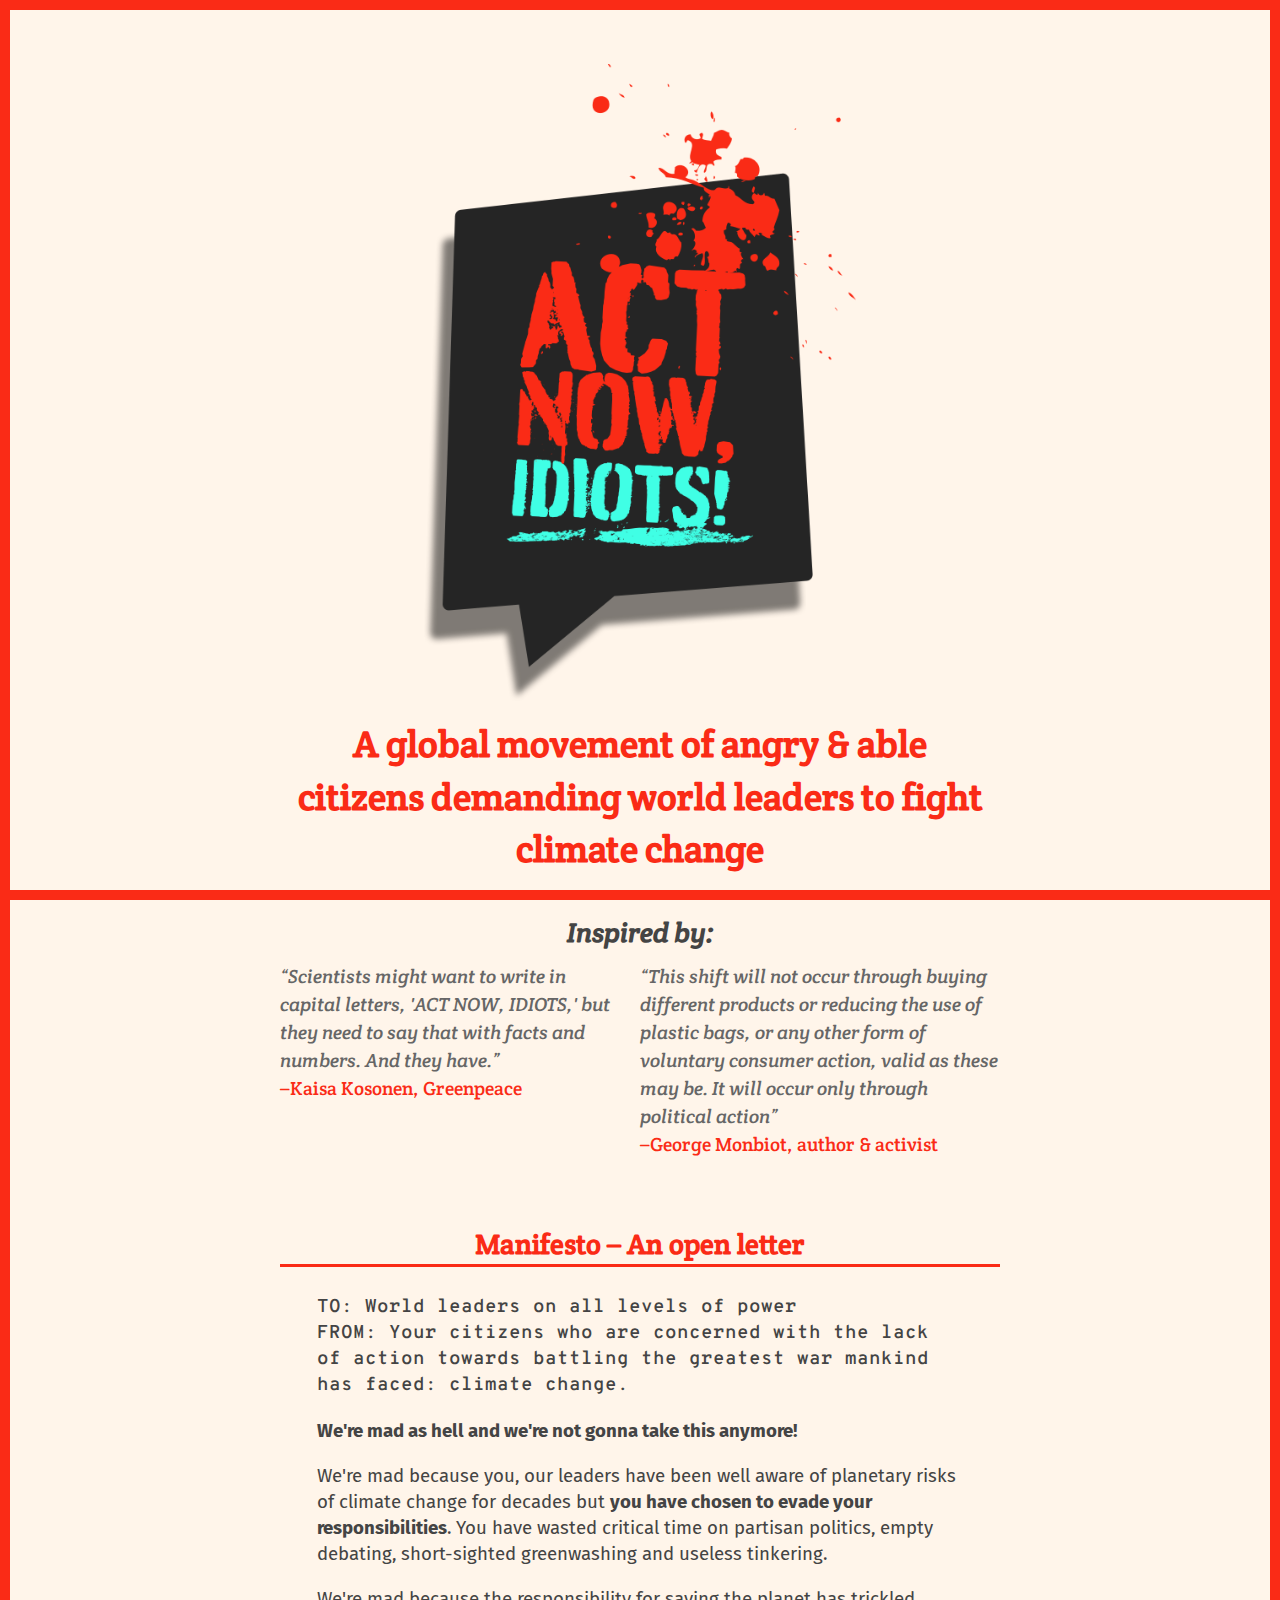
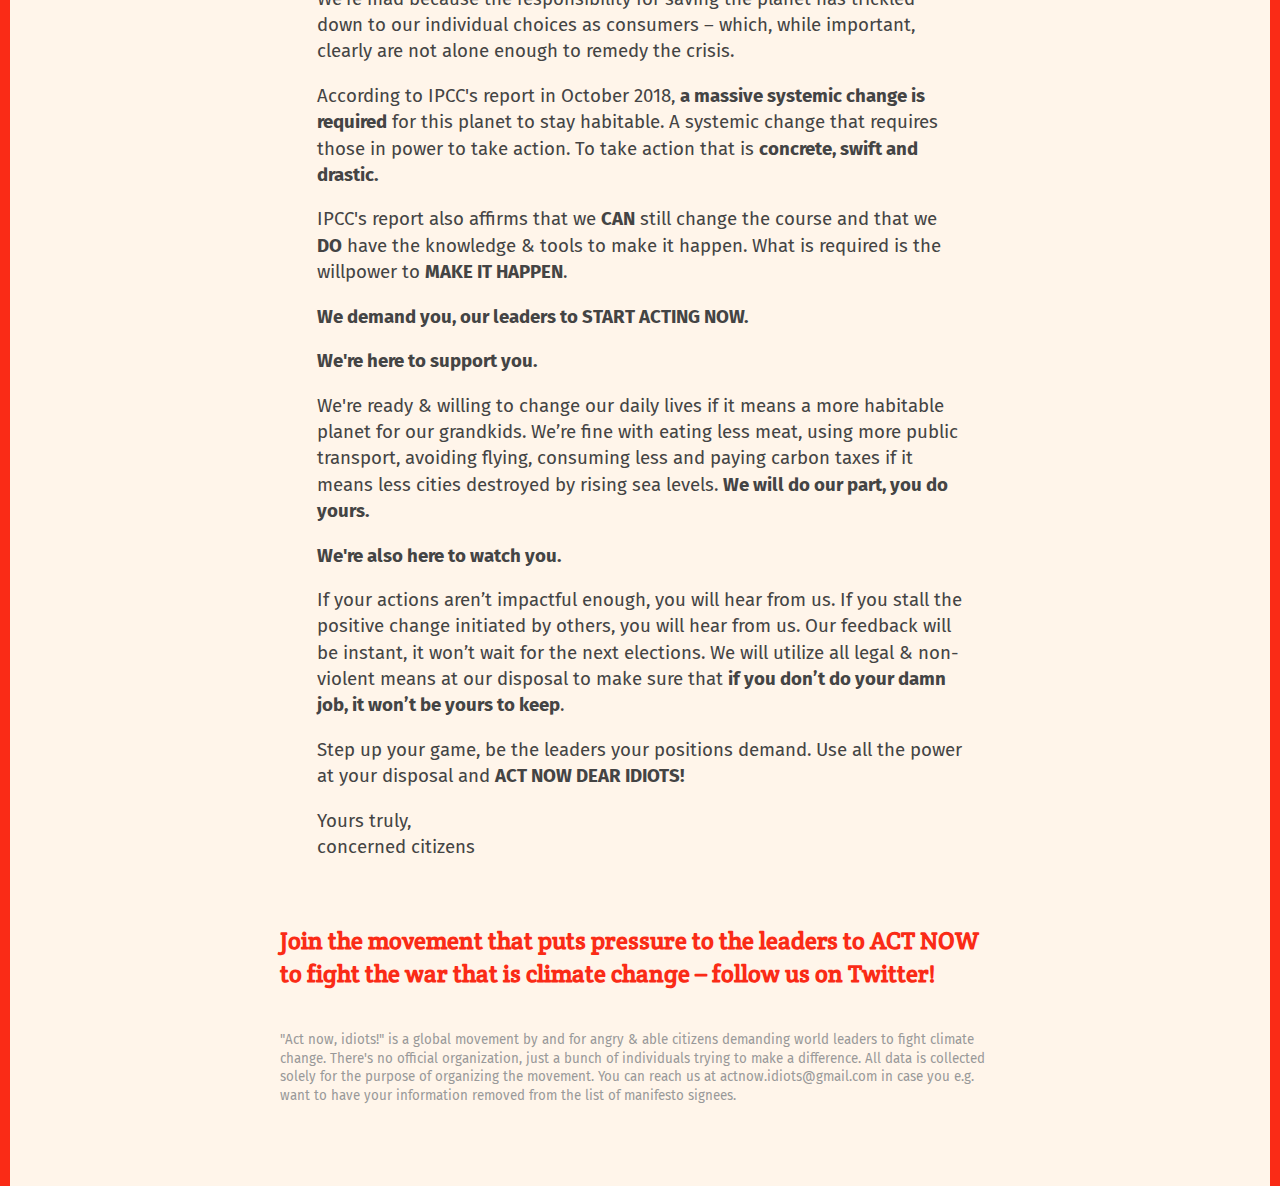
==== commit 1f285c81: "Update index.html" ====
--- a/index.html
+++ b/index.html
@@ -149,6 +149,8 @@
 
         <footer>
 
+            <a href="http://twitter.com/ActNowIdiots"><i class="fab fa-twitter-square"></i> Join the movement that puts pressure to the leaders to ACT NOW to fight the war that is climate change – follow us on Twitter!</a>
+
             <section id="legal">"Act now, idiots!" is a global movement by and for angry &amp; able citizens demanding world leaders to fight climate change. There's no official organization, just a bunch of individuals trying to make a difference. All data is collected solely for the purpose of organizing the movement. You can reach us at actnow.idiots@gmail.com in case you e.g. want to have your information removed from the list of manifesto signees.</section>
 
         </footer>
